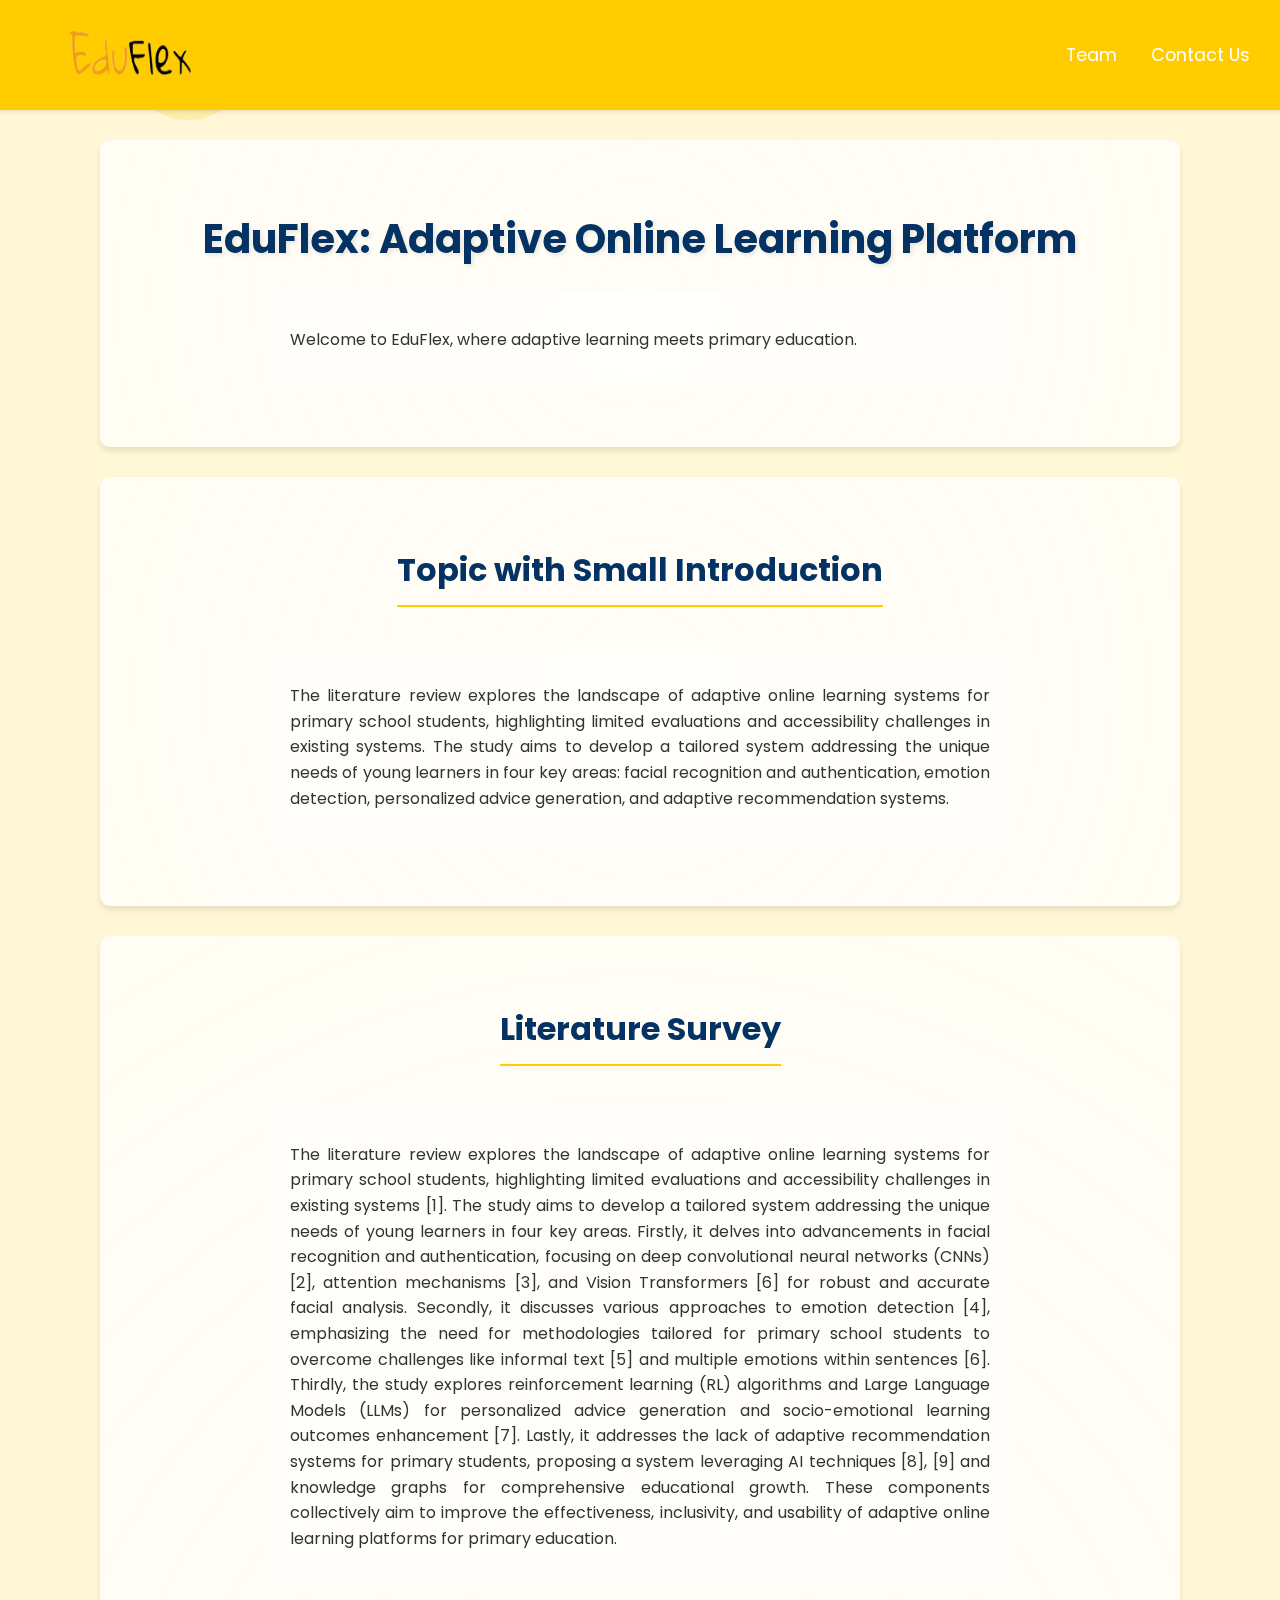
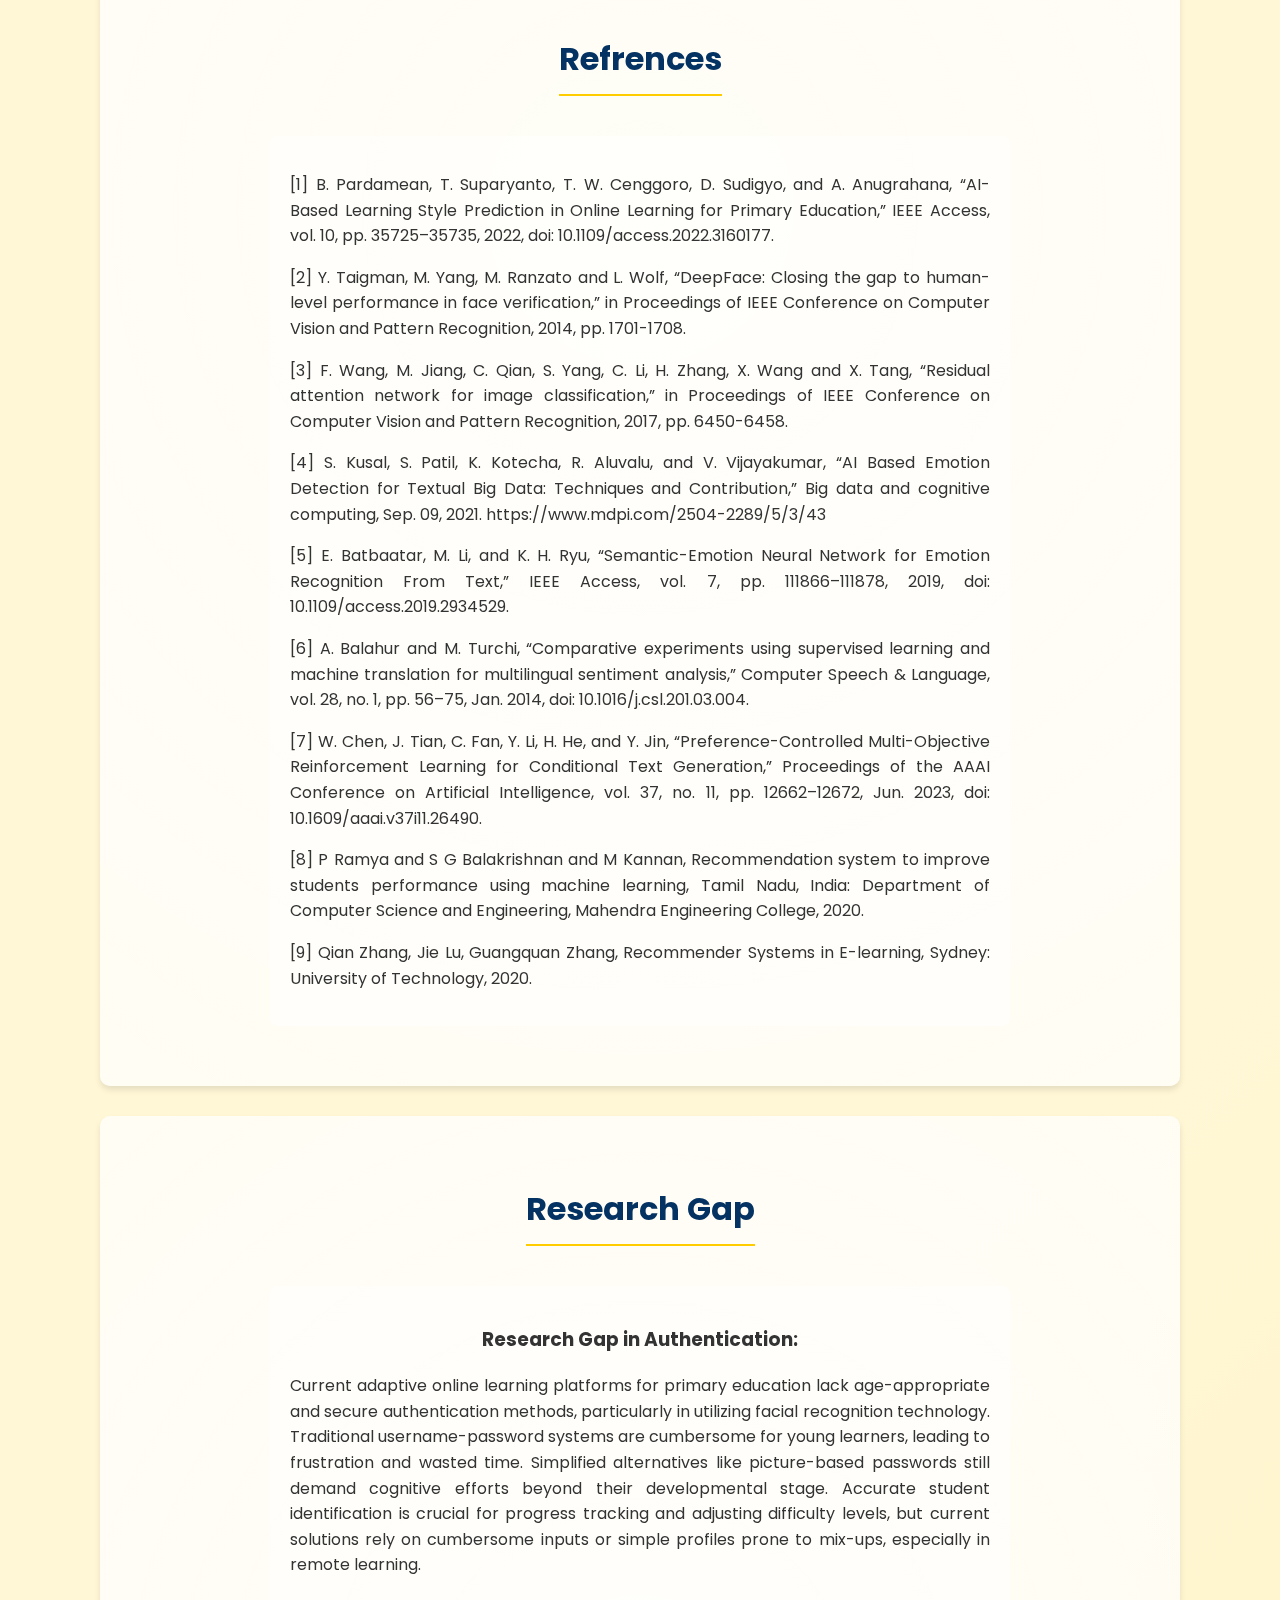
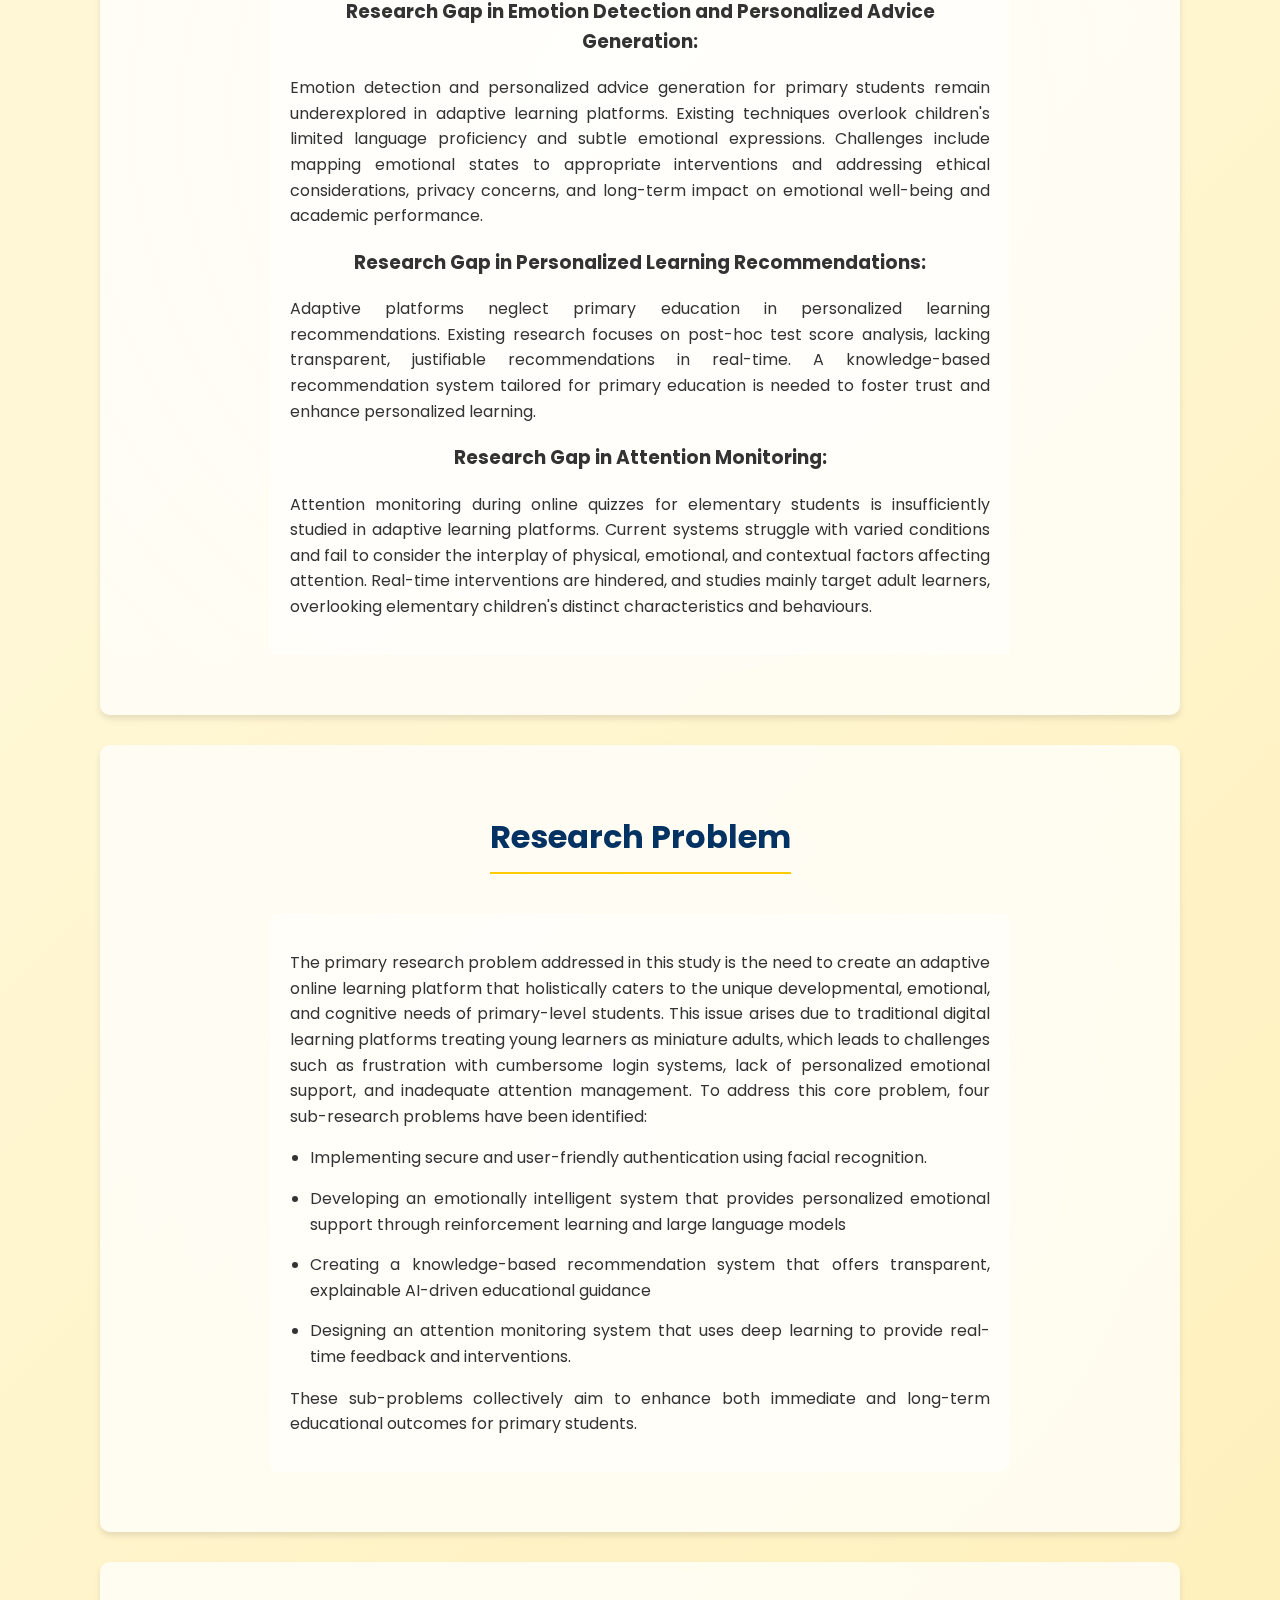
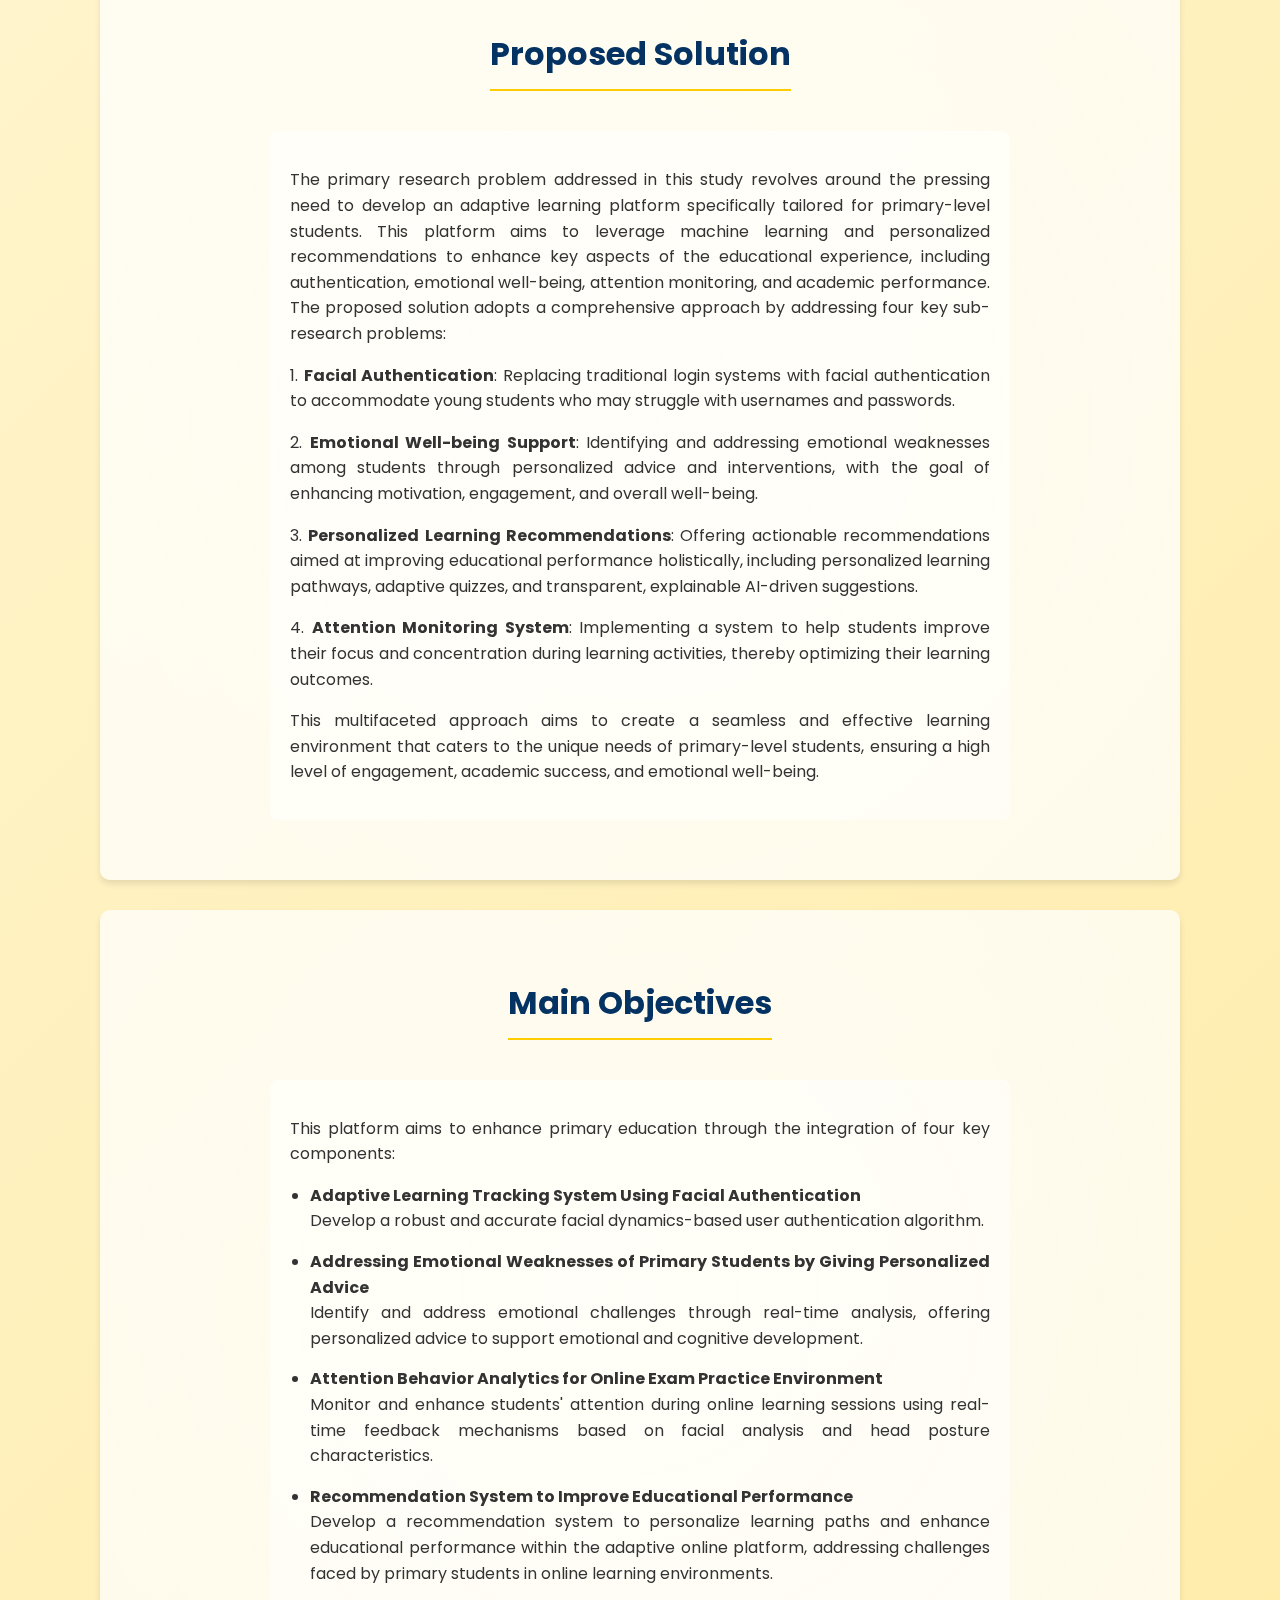
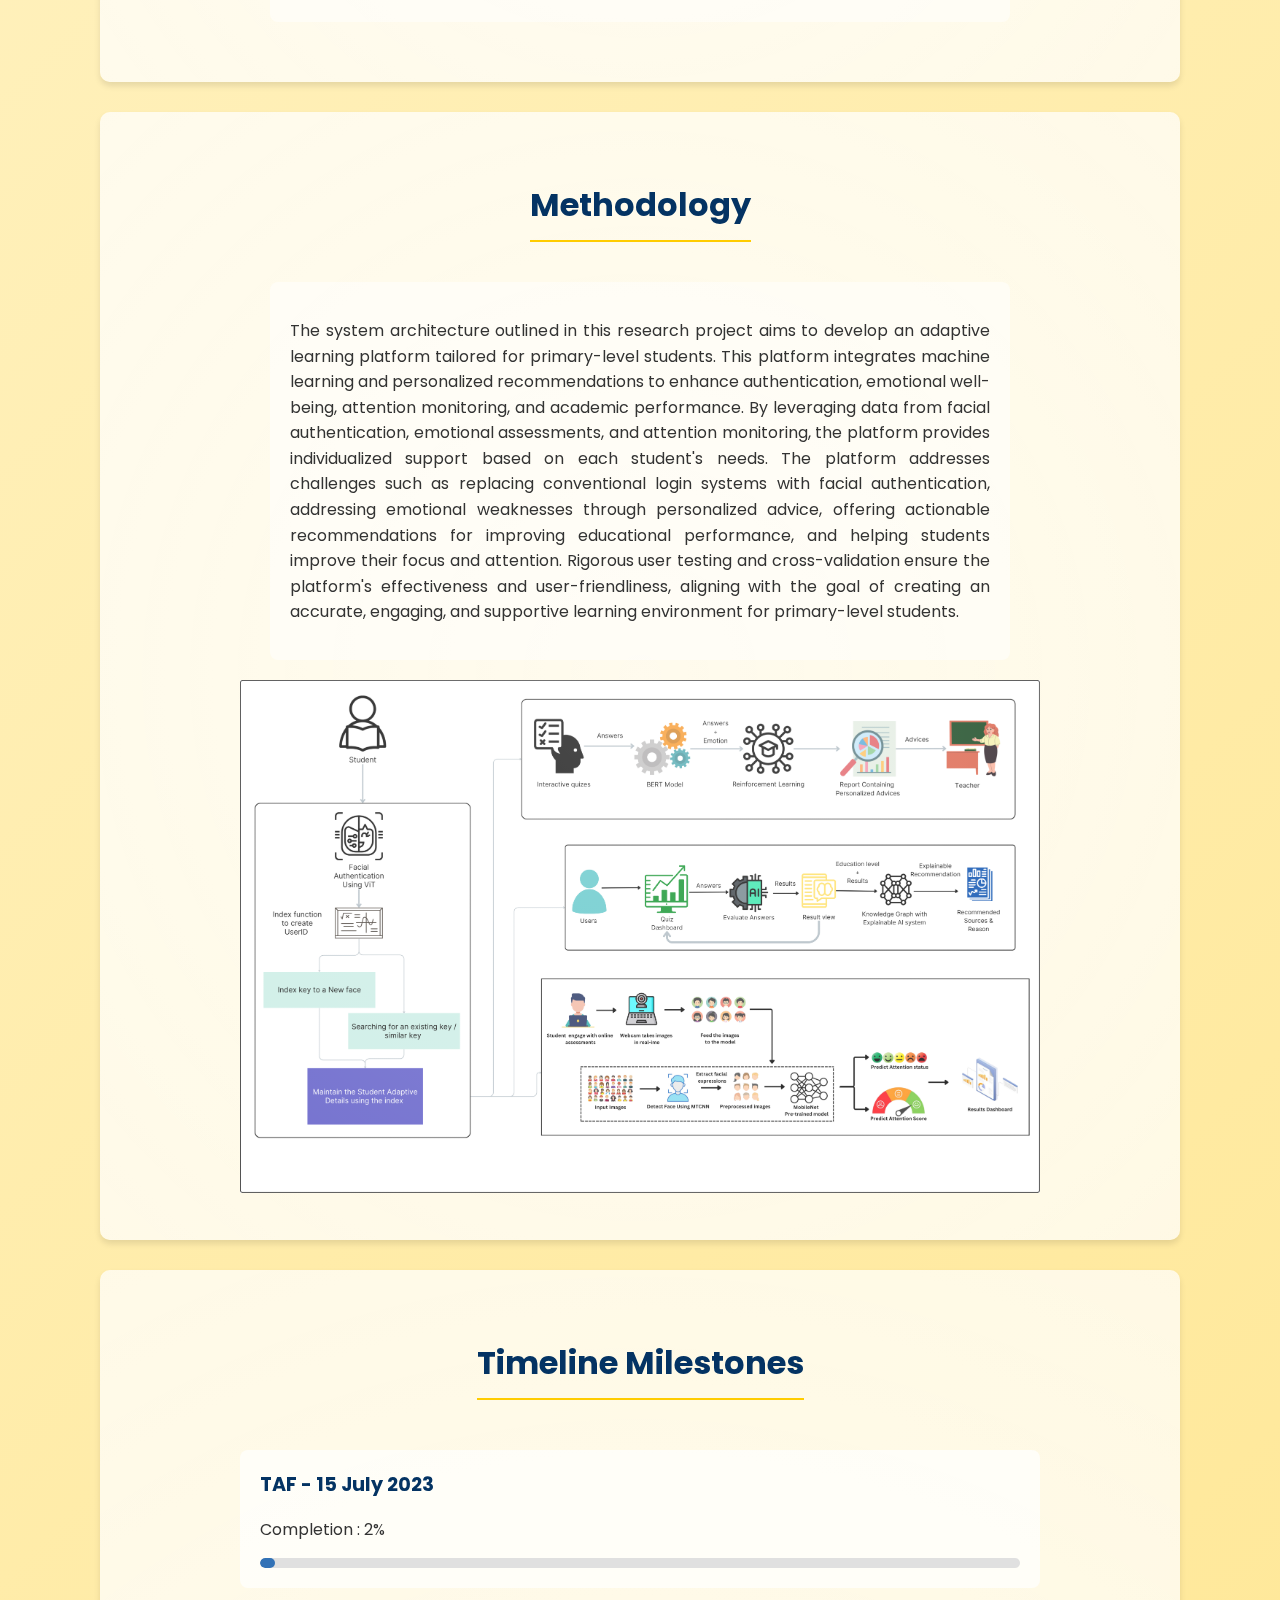
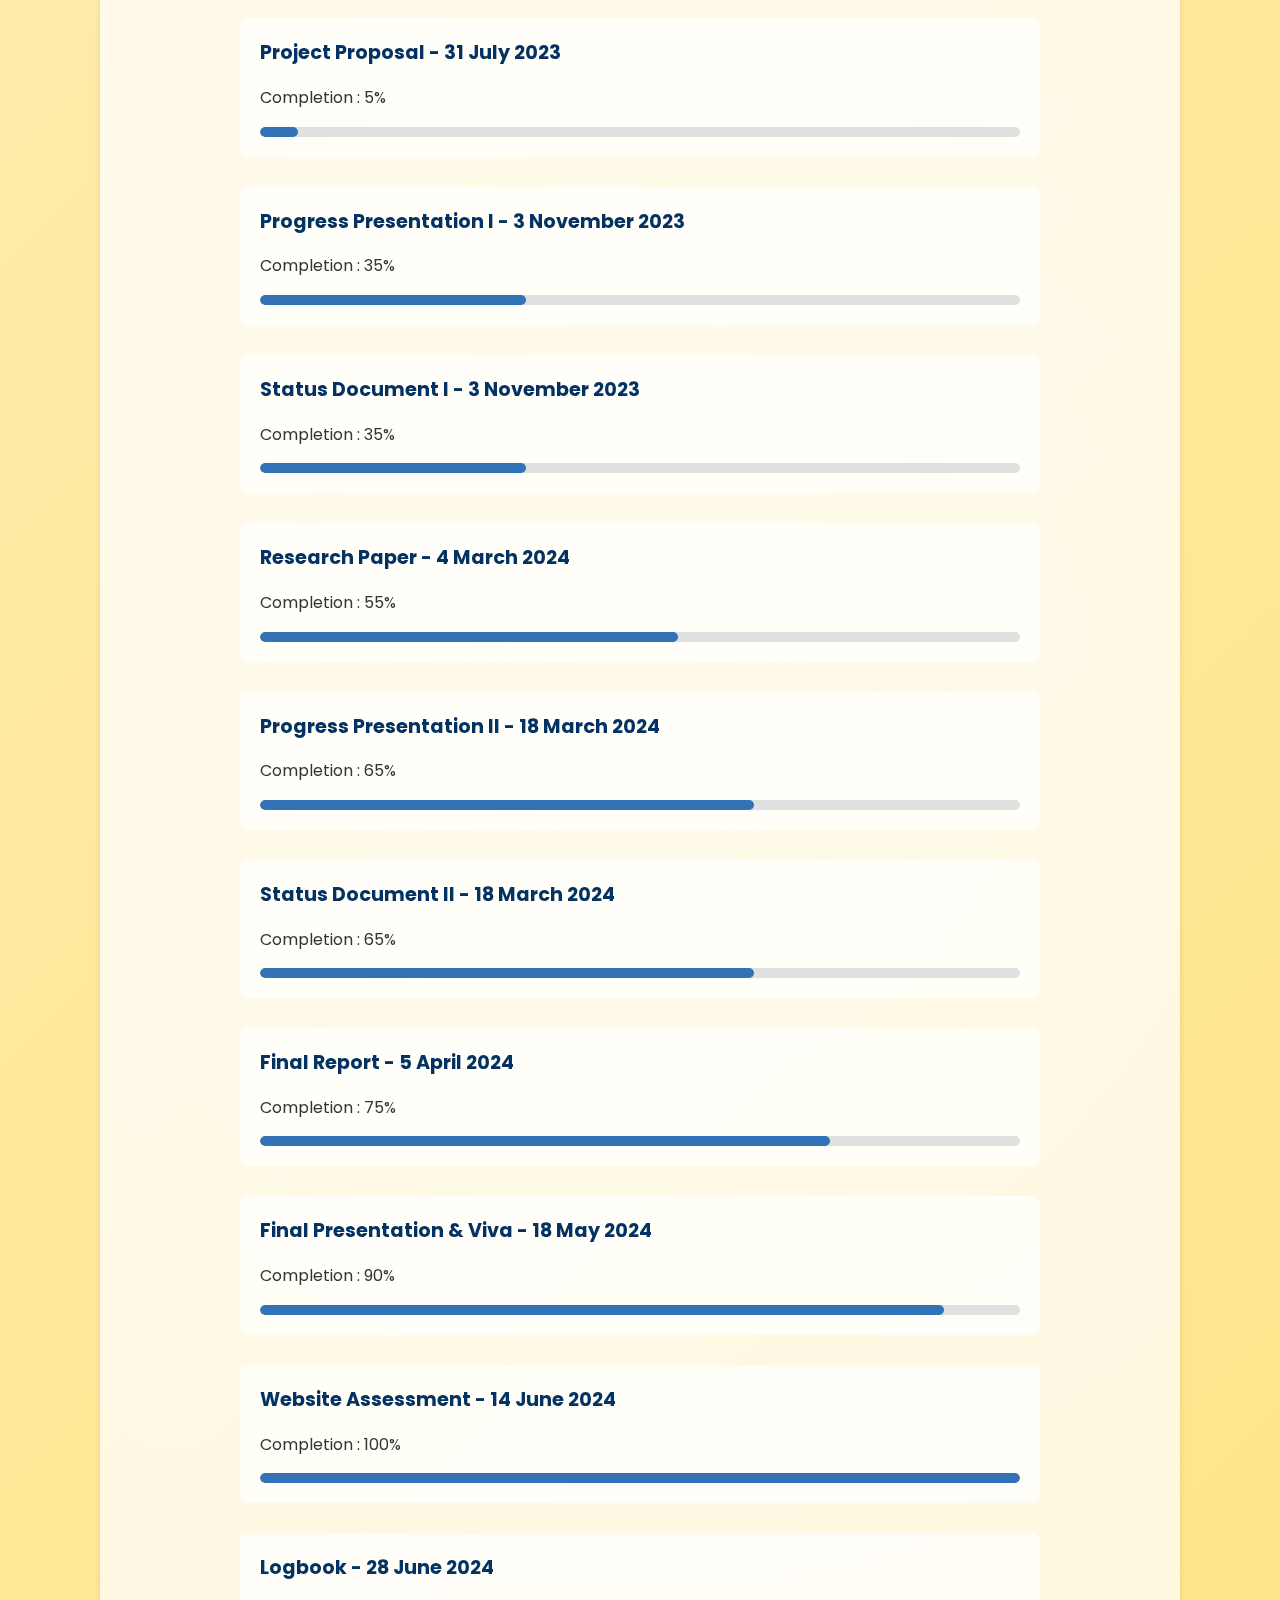
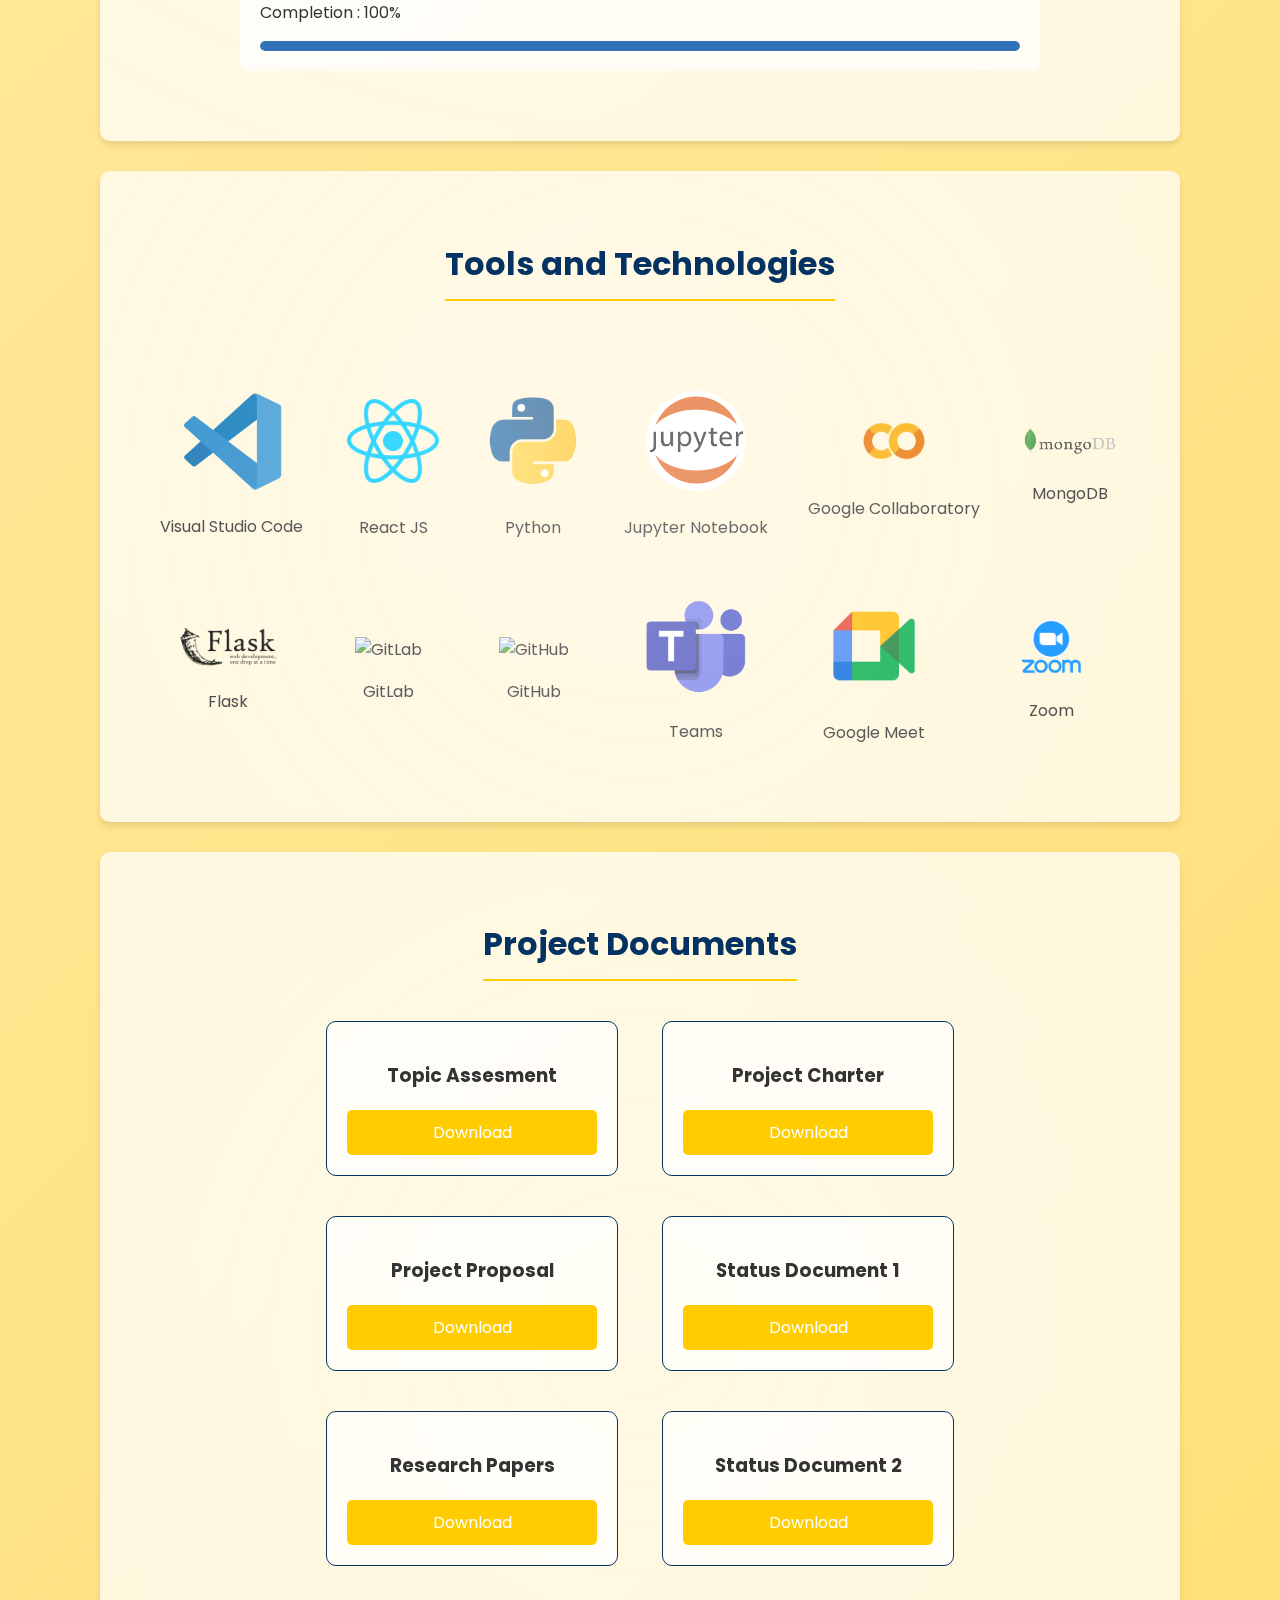
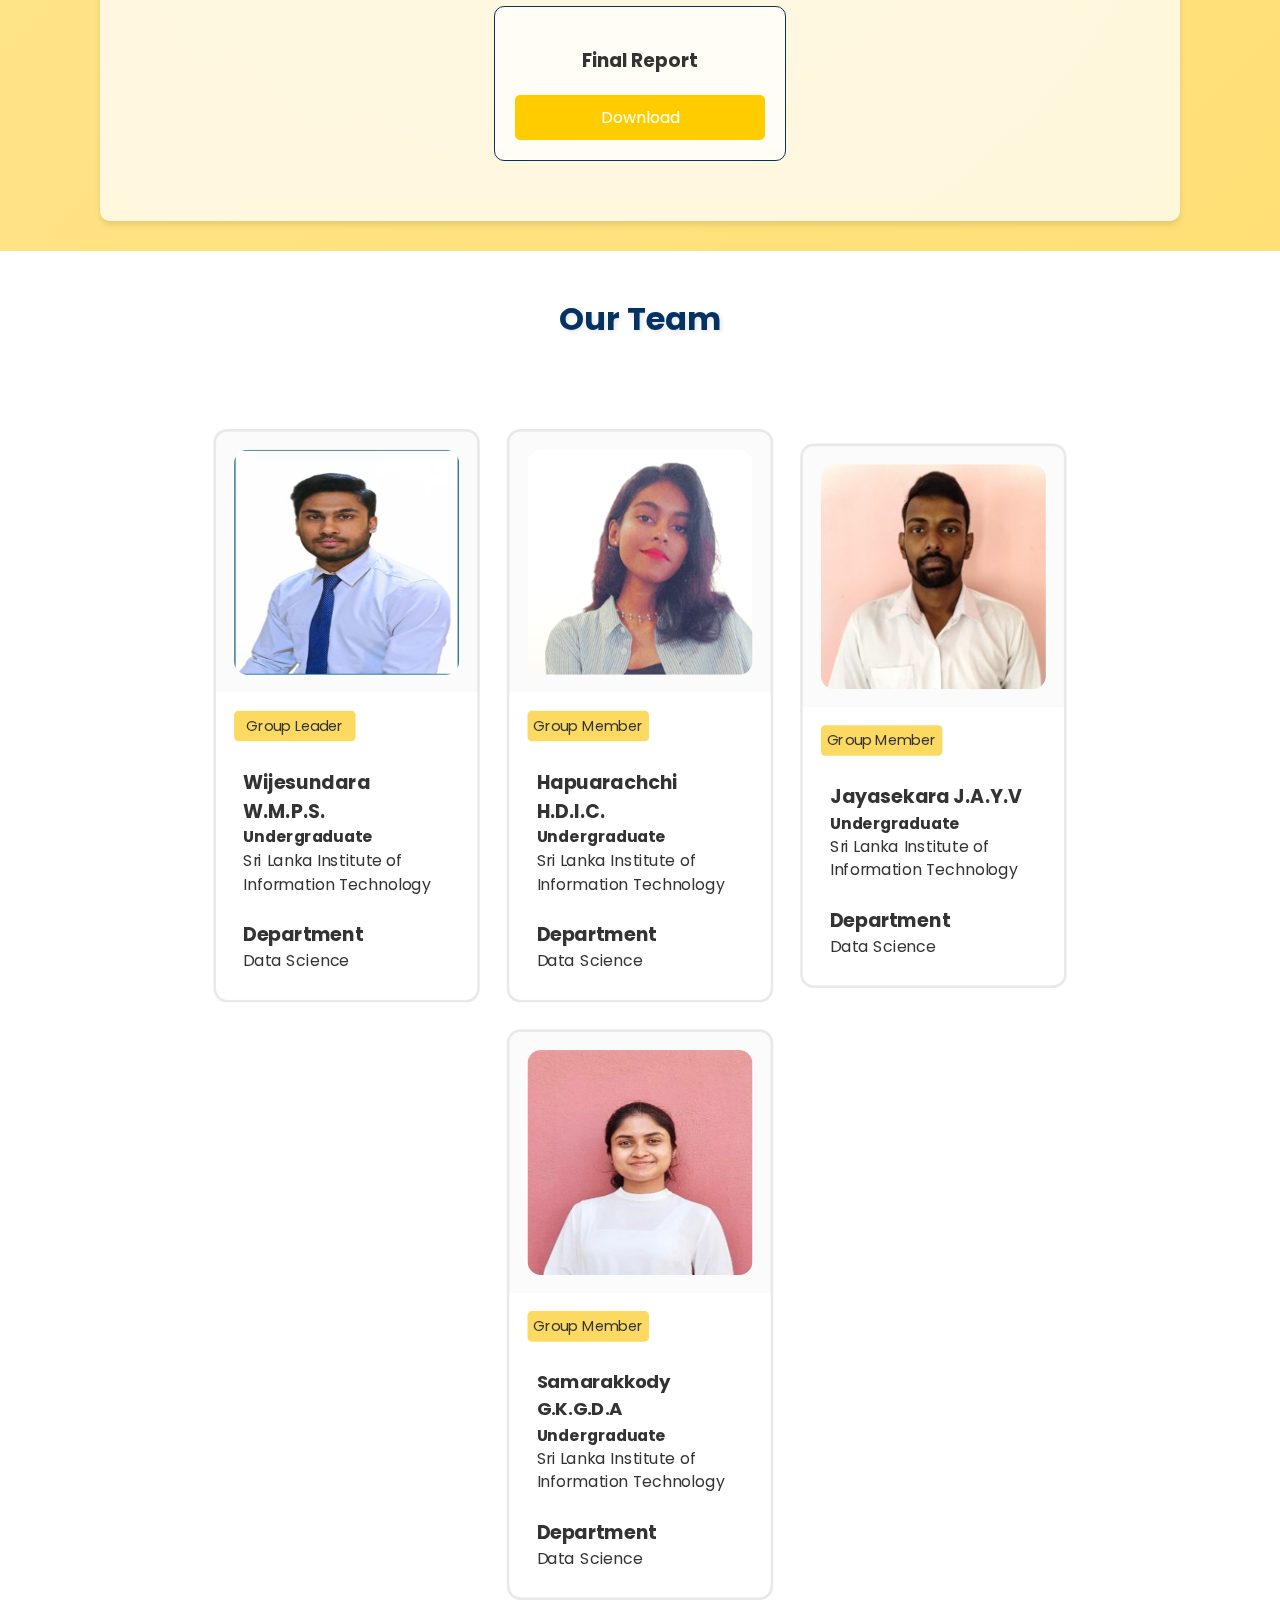
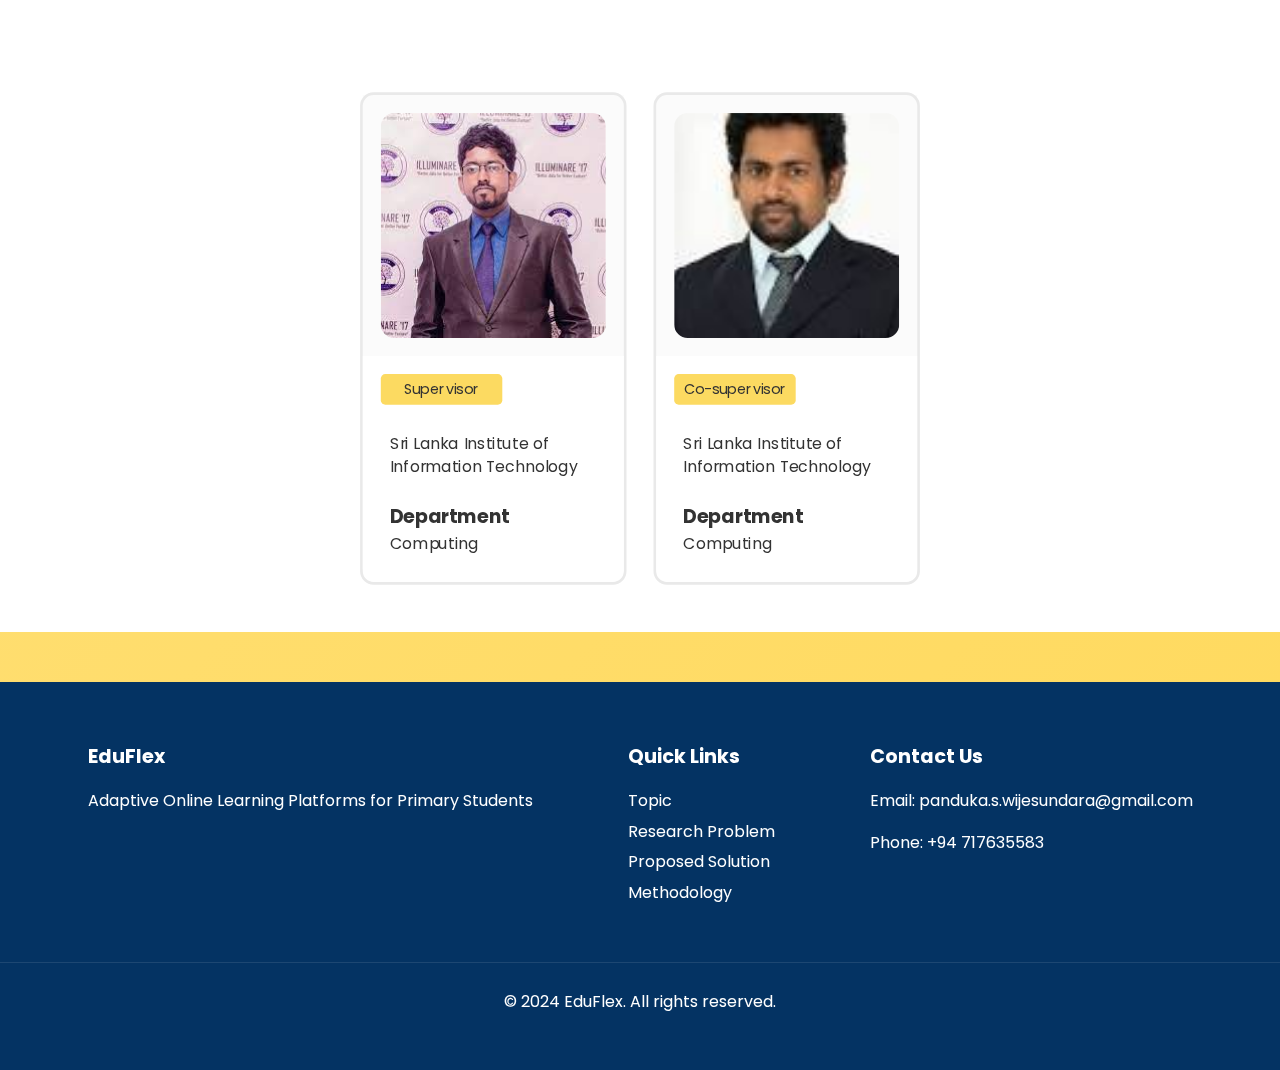
==== index.html @ 8c4d4730 "update website" ====
<!DOCTYPE html>
<html lang="en">
<head>
    <meta charset="UTF-8">
    <meta name="viewport" content="width=device-width, initial-scale=1.0">
    <title>EduFlex: Adaptive Online Learning Platform</title>
    <style>
        @import url('https://fonts.googleapis.com/css2?family=Poppins:wght@300;400;600&display=swap');

        body {
            margin: 0;
            font-family: 'Poppins', sans-serif;
            background: linear-gradient(135deg, #fff7d6 25%, #ffd95c 100%);
            color: #333;
            line-height: 1.6;
            overflow-x: hidden;
        }

        nav {
            background-color: #ffcc00;
            color: white;
            padding: 15px;
            display: flex;
            justify-content: space-between;
            align-items: center;
            box-shadow: 0 2px 4px rgba(0,0,0,0.1);
        }

        nav .logo-container {
            height: 80px; /* Increased height */
            display: flex;
            align-items: center;
        }

        nav .logo {
            height: 150px; /* Adjust this value to your preferred size */
            max-width: 200px; /* Adjust this value to your preferred size */
        }


        nav a {
            margin: 0 15px;
            color: white;
            text-decoration: none;
            font-size: 1.1em;
            transition: color 0.3s ease;
        }

        nav a:hover {
            color: #3272b6;
        }

        .section {
            padding: 40px;
            text-align: center;
            background-color: rgba(255, 255, 255, 0.7);
            margin: 30px auto;
            border-radius: 10px;
            box-shadow: 0 4px 6px rgba(0,0,0,0.1);
            position: relative;
            overflow: hidden;
            max-width: 1000px;
        }

        .section::before {
            content: '';
            position: absolute;
            top: -50%;
            left: -50%;
            width: 200%;
            height: 200%;
            background: radial-gradient(circle, rgba(255,255,255,0.3) 0%, rgba(255,255,255,0) 70%);
            animation: pulse 10s infinite;
        }

        @keyframes pulse {
            0% { transform: scale(1) rotate(0deg); }
            50% { transform: scale(1.2) rotate(180deg); }
            100% { transform: scale(1) rotate(360deg); }
        }

        h1, h2 {
            color: #043363;
            margin-bottom: 20px;
            position: relative;
            z-index: 1;
        }

        h1 {
            font-size: 2.5em;
            text-shadow: 2px 2px 4px rgba(0,0,0,0.1);
        }

        h2 {
            font-size: 2em;
            border-bottom: 2px solid #ffcc00;
            padding-bottom: 10px;
            display: inline-block;
        }

        .paragraph-card {
            background-color: rgba(255, 255, 255, 0.5);
            border-radius: 8px;
            padding: 20px;
            margin: 20px auto;
            max-width: 700px;
            position: relative;
            z-index: 1;
            transition: all 0.3s ease;
        }

        .paragraph-card:hover {
            transform: translateY(-5px);
            box-shadow: 0 6px 12px rgba(0,0,0,0.1);
            background-color: rgba(255, 255, 255, 0.8);
        }

        .paragraph-card p {
            margin-bottom:15px;
            text-align: justify;
        }

        .timeline {
            max-width: 800px;
            margin: 0 auto;
            text-align: left;
        }

        .milestone {
            margin: 30px 0;
            padding: 20px;
            background-color: rgba(255, 255, 255, 0.7);
            border-radius: 8px;
            transition: transform 0.3s ease;
            position: relative;
            z-index: 1;
        }

        .milestone:hover {
            transform: translateY(-5px);
        }

        .milestone h3 {
            margin: 0;
            font-size: 1.2em;
            color: #043363;
        }

        .progress-bar {
            background-color: #e0e0e0;
            border-radius: 15px;
            overflow: hidden;
            margin-top: 10px;
        }

        .progress-bar-inner {
            height: 10px;
            border-radius: 10px;
            background-color: #3272b6;
            width: 0;
            transition: width 1s ease;
        }

        .technology {
            margin-top: 50px;
            display: flex;
            justify-content: space-around;
            align-items: center;
            flex-wrap: wrap;
        }

        .technology div {
            text-align: center;
            margin: 20px;
            transition: transform 0.3s ease;
        }

        .technology div:hover {
            transform: scale(1.1);
        }

        .technology img {
            width: 100px;
            height: auto;
        }

        .document-card {
            border: 1px solid #043363;
            border-radius: 10px;
            padding: 20px;
            margin: 20px;
            width: 250px;
            display: inline-block;
            text-align: center;
            transition: all 0.3s ease;
            background-color: rgba(255, 255, 255, 0.7);
            position: relative;
            z-index: 1;
            transform-origin: center center;
        }

        .document-card:hover {
            box-shadow: 0 8px 16px rgba(0,0,0,0.2);
            background-color: rgba(255, 255, 255, 0.9);
        }

        .document-card a {
            display: block;
            margin-top: 15px;
            text-decoration: none;
            background-color: #ffcc00;
            color: white;
            padding: 10px 20px;
            border-radius: 5px;
            transition: background-color 0.3s ease;
        }

        .document-card a:hover {
            background-color: #3272b6;
        }

        .bg-animation {
            position: fixed;
            top: 0;
            left: 0;
            width: 100%;
            height: 100%;
            z-index: -1;
            overflow: hidden;
        }

        .bg-animation div {
            position: absolute;
            animation: move 15s linear infinite;
        }

        .bg-animation .circle {
            background: rgba(255, 204, 0, 0.2);
            border-radius: 50%;
        }

        .bg-animation .triangle {
            width: 0;
            height: 0;
            border-left: 50px solid transparent;
            border-right: 50px solid transparent;
            border-bottom: 86px solid rgba(255, 204, 0, 0.2);
            background: none;
        }

        .bg-animation .square {
            background: rgba(255, 204, 0, 0.2);
        }

        .bg-animation div:nth-child(1) {
            width: 120px;
            height: 120px;
            left: 10%;
            animation-duration: 8s;
            animation-delay: 0s;
        }

        .bg-animation div:nth-child(2) {
            width: 80px;
            height: 80px;
            left: 30%;
            animation-duration: 10s;
            animation-delay: 2s;
        }

        .bg-animation div:nth-child(3) {
            left: 50%;
            animation-duration: 12s;
            animation-delay: 4s;
        }

        .bg-animation div:nth-child(4) {
            width: 70px;
            height: 70px;
            left: 70%;
            animation-duration: 14s;
            animation-delay: 6s;
        }

        .bg-animation div:nth-child(5) {
            width: 100px;
            height: 100px;
            left: 90%;
            animation-duration: 16s;
            animation-delay: 8s;
        }

        .bg-animation div:nth-child(6) {
            width: 90px;
            height: 90px;
            left: 20%;
            animation-duration: 18s;
            animation-delay: 1s;
        }

        .bg-animation div:nth-child(7) {
            left: 60%;
            animation-duration: 20s;
            animation-delay: 3s;
        }

        .bg-animation div:nth-child(8) {
            width: 110px;
            height: 110px;
            left: 80%;
            animation-duration: 22s;
            animation-delay: 5s;
        }

        @keyframes move {
            0% { 
                top: -10%; 
                transform: translateY(0) rotate(0deg); 
            }
            100% { 
                top: 110%; 
                transform: translateY(-100%) rotate(720deg); 
            }
        }

        .about-section {
            background-color: #ffffff;
            padding: 20px;
            text-align: center;
        }

        .whatIs-title1 {
            text-align: center;
            font-size: 2rem;
        }

        .autoAlignAbout {
            margin-left: auto;
            margin-right: auto;
            max-width: 1400px;
            /* You may adjust the max-width value as needed */
            padding-left: 1rem;
            /* Assuming 1rem is the base unit for padding in your design */
            padding-right: 1rem;
            /* /* Adjust padding as needed */
            display: flex;
            justify-content: center;
            align-items: center;
        }

        .about-main {
            display: flex;
            flex-wrap: wrap;
            gap: 30px;
            /* Adjust the gap as needed */
            align-items: center;
            /* Centers items horizontally */
            justify-content: center;
            line-height: 1.5;
            scale: 0.9;
        }

        .about-card {
            border-color: rgb(233, 233, 233);
            border-style: solid;
            border-radius: 15px;
        }

        .about-card-top {
            background-color: #e9e9e931;
            height: 250px;
            width: 250px;
            padding: 20px;
        }

        .about-card-bot {
            background-color: #ffffff;
            width: 250px;
            text-align: start;
            font-size: 1.1em;
            padding: 20px;
            border-bottom-right-radius: 15px;
            border-bottom-left-radius: 15px;
        }

        .team-stat {
            background-color: #fcda61;
            padding: 5px;
            width: 50%;
            border-radius: 5px;
            text-align: center;
            font-size: medium;
        }

        .team-content {
            padding: 10px;
            padding-top: 30px;
        }

        .about-team-picture {
            height: 250px;
            width: 250px;
            border-radius: 15px;
        }

        footer {
            background-color: #043363;
            color: white;
            padding: 40px 0;
            margin-top: 50px;
        }

        .footer-content {
            display: flex;
            justify-content: space-around;
            flex-wrap: wrap;
            max-width: 1200px;
            margin: 0 auto;
        }

        .footer-section {
            margin-bottom: 20px;
        }

        .footer-section h3 {
            font-size: 1.2em;
            margin-bottom: 10px;
        }

        .footer-section ul {
            list-style: none;
            padding: 0;
        }

        .footer-section ul li {
            margin-bottom: 5px;
        }

        .footer-section a {
            color: white;
            text-decoration: none;
        }

        .footer-section a:hover {
            text-decoration: underline;
        }

        .footer-bottom {
            text-align: center;
            margin-top: 20px;
            padding-top: 10px;
            border-top: 1px solid rgba(255, 255, 255, 0.1);
        }

    </style>
</head>
<body>
    <div class="bg-animation">
        <div class="circle"></div>
        <div class="square"></div>
        <div class="triangle"></div>
        <div class="circle"></div>
        <div class="square"></div>
        <div class="circle"></div>
        <div class="triangle"></div>
        <div class="square"></div>
    </div>

    <nav>
        <div class="logo-container">
            <a href="#logo">
                <img src=".\assert\img\EduFlex.png" alt="EduFlex Logo" class="logo">
            </a>
        </div>
        <div>
            <a href="Team.html">Team</a>
            <a href="#contact">Contact Us</a>
        </div>
    </nav>

    <div class="section" id="logo">
        <h1>EduFlex: Adaptive Online Learning Platform</h1>
        <div class="paragraph-card">
            <p>Welcome to EduFlex, where adaptive learning meets primary education.</p>
        </div>
    </div>

    <div class="section" id="topic">
        <h2>Topic with Small Introduction</h2>
        <div class="paragraph-card">
            <p>The literature review explores the landscape of adaptive online learning systems for primary school students, highlighting limited evaluations and accessibility challenges in existing systems. The study aims to develop a tailored system addressing the unique needs of young learners in four key areas: facial recognition and authentication, emotion detection, personalized advice generation, and adaptive recommendation systems.</p>
        </div>
    </div>

    <div class="section" id="literature-survey">
        <h2>Literature Survey</h2>
        <div class="paragraph-card">
        <p>The literature review explores the landscape of adaptive online learning systems for primary school students, highlighting limited evaluations and accessibility challenges in existing systems [1]. The study aims to develop a tailored system addressing the unique needs of young learners in four key areas. Firstly, it delves into advancements in facial recognition and authentication, focusing on deep convolutional neural networks (CNNs) [2], attention mechanisms [3], and Vision Transformers [6] for robust and accurate facial analysis. Secondly, it discusses various approaches to emotion detection [4], emphasizing the need for methodologies tailored for primary school students to overcome challenges like informal text [5] and multiple emotions within sentences [6]. Thirdly, the study explores reinforcement learning (RL) algorithms and Large Language Models (LLMs) for personalized advice generation and socio-emotional learning outcomes enhancement [7]. Lastly, it addresses the lack of adaptive recommendation systems for primary students, proposing a system leveraging AI techniques [8], [9] and knowledge graphs for comprehensive educational growth. These components collectively aim to improve the effectiveness, inclusivity, and usability of adaptive online learning platforms for primary education.
        </p></div>
        <h2>Refrences</h2> 
        <div class="paragraph-card">
            <p>[1] B. Pardamean, T. Suparyanto, T. W. Cenggoro, D. Sudigyo, and A. Anugrahana, “AI-Based Learning Style Prediction in Online Learning for Primary Education,” IEEE Access, vol. 10, pp. 35725–35735, 2022, doi: 10.1109/access.2022.3160177.</p>
            <p>[2] Y. Taigman, M. Yang, M. Ranzato and L. Wolf, “DeepFace: Closing the gap to human-level performance in face verification,” in Proceedings of IEEE Conference on Computer Vision and Pattern Recognition, 2014, pp. 1701-1708.</p>
            <p>[3] F. Wang, M. Jiang, C. Qian, S. Yang, C. Li, H. Zhang, X. Wang and X. Tang, “Residual attention network for image classification,” in Proceedings of IEEE Conference on Computer Vision and Pattern Recognition, 2017, pp. 6450-6458.</p>
            <p>[4] S. Kusal, S. Patil, K. Kotecha, R. Aluvalu, and V. Vijayakumar, “AI Based Emotion Detection for Textual Big Data: Techniques and Contribution,” Big data and cognitive computing, Sep. 09, 2021. https://www.mdpi.com/2504-2289/5/3/43</p>
            <p>[5] E. Batbaatar, M. Li, and K. H. Ryu, “Semantic-Emotion Neural Network for Emotion Recognition From Text,” IEEE Access, vol. 7, pp. 111866–111878, 2019, doi: 10.1109/access.2019.2934529.</p>
            <p>[6] A. Balahur and M. Turchi, “Comparative experiments using supervised learning and machine translation for multilingual sentiment analysis,” Computer Speech & Language, vol. 28, no. 1, pp. 56–75, Jan. 2014, doi: 10.1016/j.csl.201.03.004.</p>
            <p>[7] W. Chen, J. Tian, C. Fan, Y. Li, H. He, and Y. Jin, “Preference-Controlled Multi-Objective Reinforcement Learning for Conditional Text Generation,” Proceedings of the AAAI Conference on Artificial Intelligence, vol. 37, no. 11, pp. 12662–12672, Jun. 2023, doi: 10.1609/aaai.v37i11.26490.</p>
            <p>[8] P Ramya and S G Balakrishnan and M Kannan, Recommendation system to improve students performance using machine learning, Tamil Nadu, India: Department of Computer Science and Engineering, Mahendra Engineering College, 2020.</p>
            <p>[9] Qian Zhang, Jie Lu, Guangquan Zhang, Recommender Systems in E-learning, Sydney: University of Technology, 2020.</p>
      </div>
    </div>

    <div class="section" id="research-gap">
        <h2>Research Gap</h2>
        <div class="paragraph-card">
            <div style="margin-bottom: 15px;">
                <h3>Research Gap in Authentication:</h3>
                <p>Current adaptive online learning platforms for primary education lack age-appropriate and secure authentication methods, particularly in utilizing facial recognition technology. Traditional username-password systems are cumbersome for young learners, leading to frustration and wasted time. Simplified alternatives like picture-based passwords still demand cognitive efforts beyond their developmental stage. Accurate student identification is crucial for progress tracking and adjusting difficulty levels, but current solutions rely on cumbersome inputs or simple profiles prone to mix-ups, especially in remote learning.</p>
            </div>
            <div style="margin-bottom: 15px;">
                <h3>Research Gap in Emotion Detection and Personalized Advice Generation:</h3>
                <p>Emotion detection and personalized advice generation for primary students remain underexplored in adaptive learning platforms. Existing techniques overlook children's limited language proficiency and subtle emotional expressions. Challenges include mapping emotional states to appropriate interventions and addressing ethical considerations, privacy concerns, and long-term impact on emotional well-being and academic performance.</p>
            </div>
            <div style="margin-bottom: 15px;">
                <h3>Research Gap in Personalized Learning Recommendations:</h3>
                <p>Adaptive platforms neglect primary education in personalized learning recommendations. Existing research focuses on post-hoc test score analysis, lacking transparent, justifiable recommendations in real-time. A knowledge-based recommendation system tailored for primary education is needed to foster trust and enhance personalized learning.</p>
            </div>
            <div style="margin-bottom: 15px;">
                <h3>Research Gap in Attention Monitoring:</h3>
                <p>Attention monitoring during online quizzes for elementary students is insufficiently studied in adaptive learning platforms. Current systems struggle with varied conditions and fail to consider the interplay of physical, emotional, and contextual factors affecting attention. Real-time interventions are hindered, and studies mainly target adult learners, overlooking elementary children's distinct characteristics and behaviours.</p>
            </div>
        </div>
    </div>

    <div class="section" id="research-problem">
        <h2>Research Problem</h2>
        <div class="paragraph-card">
        <p>The primary research problem addressed in this study is the need to create an adaptive online learning platform that holistically caters to the unique developmental, emotional, and cognitive needs of primary-level students. This issue arises due to traditional digital learning platforms treating young learners as miniature adults, which leads to challenges such as frustration with cumbersome login systems, lack of personalized emotional support, and inadequate attention management. To address this core problem, four sub-research problems have been identified: </p>
        <ul style="list-style-type: disc; padding-left: 20px; text-align: justify;">
            <li style="margin-bottom: 15px;">Implementing secure and user-friendly authentication using facial recognition.  </li>
            <li style="margin-bottom: 15px;">Developing an emotionally intelligent system that provides personalized emotional support through reinforcement learning and large language models</li>
            <li style="margin-bottom: 15px;">Creating a knowledge-based recommendation system that offers transparent, explainable AI-driven educational guidance</li>
            <li style="margin-bottom: 15px;">Designing an attention monitoring system that uses deep learning to provide real-time feedback and interventions. </li>
        </ul>

        <p>These sub-problems collectively aim to enhance both immediate and long-term educational outcomes for primary students.</p>
        </div>
    </div>

    <div class="section" id="proposed-solution">
        <h2>Proposed Solution</h2>
        <div class="paragraph-card">
            <div style="margin-bottom: 15px;">
                <p>The primary research problem addressed in this study revolves around the pressing need to develop an adaptive learning platform specifically tailored for primary-level students. This platform aims to leverage machine learning and personalized recommendations to enhance key aspects of the educational experience, including authentication, emotional well-being, attention monitoring, and academic performance. The proposed solution adopts a comprehensive approach by addressing four key sub-research problems:</p>
            </div>
            <div style="margin-bottom: 15px;">
                <p>
                    1. <strong>Facial Authentication</strong>: Replacing traditional login systems with facial authentication to accommodate young students who may struggle with usernames and passwords.
                </p>
            </div>
            <div style="margin-bottom: 15px;">
                <p>
                    2. <strong>Emotional Well-being Support</strong>: Identifying and addressing emotional weaknesses among students through personalized advice and interventions, with the goal of enhancing motivation, engagement, and overall well-being.
                </p>
            </div>
            <div style="margin-bottom: 15px;">
                <p>
                    3. <strong>Personalized Learning Recommendations</strong>: Offering actionable recommendations aimed at improving educational performance holistically, including personalized learning pathways, adaptive quizzes, and transparent, explainable AI-driven suggestions.
                </p>
            </div>
            <div style="margin-bottom: 15px;">
                <p>
                    4. <strong>Attention Monitoring System</strong>: Implementing a system to help students improve their focus and concentration during learning activities, thereby optimizing their learning outcomes.
                </p>
            </div>
            <div>
                <p>
                    This multifaceted approach aims to create a seamless and effective learning environment that caters to the unique needs of primary-level students, ensuring a high level of engagement, academic success, and emotional well-being.
                </p>
            </div>
        </div>
        </div>

    <div class="section" id="main-objectives">
        <h2>Main Objectives</h2>
        <div class="paragraph-card">
            <p>This platform aims to enhance primary education through the integration of four key components:</p>
            <ul style="list-style-type: disc; padding-left: 20px; text-align: justify;">
                <li style="margin-bottom: 15px;">
                    <b>Adaptive Learning Tracking System Using Facial Authentication</b><br>
                    Develop a robust and accurate facial dynamics-based user authentication algorithm.
                </li>
                <li style="margin-bottom: 15px;">
                    <b>Addressing Emotional Weaknesses of Primary Students by Giving Personalized Advice</b><br>
                    Identify and address emotional challenges through real-time analysis, offering personalized advice to support emotional and cognitive development.
                </li>
                <li style="margin-bottom: 15px;">
                    <b>Attention Behavior Analytics for Online Exam Practice Environment</b><br>
                    Monitor and enhance students' attention during online learning sessions using real-time feedback mechanisms based on facial analysis and head posture characteristics.
                </li>
                <li>
                    <b>Recommendation System to Improve Educational Performance</b><br>
                    Develop a recommendation system to personalize learning paths and enhance educational performance within the adaptive online platform, addressing challenges faced by primary students in online learning environments.
                </li>
            </ul>
        </div>
    </div>

    <div class="section" id="methodology">
        <h2>Methodology</h2>
        <div class="paragraph-card">
        <p>The system architecture outlined in this research project aims to develop an adaptive learning platform tailored for primary-level students. This platform integrates machine learning and personalized recommendations to enhance authentication, emotional well-being, attention monitoring, and academic performance. By leveraging data from facial authentication, emotional assessments, and attention monitoring, the platform provides individualized support based on each student's needs. The platform addresses challenges such as replacing conventional login systems with facial authentication, addressing emotional weaknesses through personalized advice, offering actionable recommendations for improving educational performance, and helping students improve their focus and attention. Rigorous user testing and cross-validation ensure the platform's effectiveness and user-friendliness, aligning with the goal of creating an accurate, engaging, and supportive learning environment for primary-level students.</p>
        </div>
        <img src="assert/img/Diagram.png" alt="Methodology Diagram" style="width: 80%; height: auto;">
    </div>

    <div class="section" id="timeline">
        <h2>Timeline Milestones</h2>
        <div class="timeline">
            <div class="milestone">
                <h3>TAF - 15 July 2023</h3>
                <p>Completion : 2%</p>
                <div class="progress-bar">
                    <div class="progress-bar-inner" style="width: 2%;"></div>
                </div>
            </div>
            <div class="milestone">
                <h3>Project Proposal - 31 July 2023</h3>
                <p>Completion : 5%</p>
                <div class="progress-bar">
                    <div class="progress-bar-inner" style="width: 5%;"></div>
                </div>
            </div>
            <div class="milestone">
                <h3>Progress Presentation I - 3 November 2023</h3>
                <p>Completion : 35%</p>
                <div class="progress-bar">
                    <div class="progress-bar-inner" style="width: 35%;"></div>
                </div>
            </div>
            <div class="milestone">
                <h3>Status Document I - 3 November 2023</h3>
                <p>Completion : 35%</p>
                <div class="progress-bar">
                    <div class="progress-bar-inner" style="width: 35%;"></div>
                </div>
            </div>
            <div class="milestone">
                <h3>Research Paper - 4 March 2024</h3>
                <p>Completion : 55%</p>
                <div class="progress-bar">
                    <div class="progress-bar-inner" style="width: 55%;"></div>
                </div>
            </div>
            <div class="milestone">
                <h3>Progress Presentation II - 18 March 2024</h3>
                <p>Completion : 65%</p>
                <div class="progress-bar">
                    <div class="progress-bar-inner" style="width: 65%;"></div>
                </div>
            </div>
            <div class="milestone">
                <h3>Status Document II - 18 March 2024</h3>
                <p>Completion : 65%</p>
                <div class="progress-bar">
                    <div class="progress-bar-inner" style="width: 65%;"></div>
                </div>
            </div>
            <div class="milestone">
                <h3>Final Report - 5 April 2024</h3>
                <p>Completion : 75%</p>
                <div class="progress-bar">
                    <div class="progress-bar-inner" style="width: 75%;"></div>
                </div>
            </div>
            <div class="milestone">
                <h3>Final Presentation & Viva - 18 May 2024</h3>
                <p>Completion : 90%</p>
                <div class="progress-bar">
                    <div class="progress-bar-inner" style="width: 90%;"></div>
                </div>
            </div>
            <div class="milestone">
                <h3>Website Assessment - 14 June 2024</h3>
                <p>Completion : 100%</p>
                <div class="progress-bar">
                    <div class="progress-bar-inner" style="width: 100%;"></div>
                </div>
            </div>
            <div class="milestone">
                <h3>Logbook - 28 June 2024</h3>
                <p>Completion : 100%</p>
                <div class="progress-bar">
                    <div class="progress-bar-inner" style="width: 100%;"></div>
                </div>
            </div>
        </div>
    </div>


    <div class="section" id="tools">
        <h2>Tools and Technologies</h2>
        <div class="technology">
            <div>
                <img src="assert/img/VSCode.png" alt="Visual Studio Code">
                <p>Visual Studio Code</p>
            </div>
            <div>
                <img src="assert/img/ReactJS.png" alt="React JS">
                <p>React JS</p>
            </div>
            <div>
                <img src="assert/img/Python.png" alt="Python">
                <p>Python</p>
            </div>
            <div>
                <img src="assert/img/JupyterNotebook.png" alt="Jupyter Notebook">
                <p>Jupyter Notebook</p>
            </div>
            <div>
                <img src="assert/img/GoogleColab.png" alt="Google Collaboratory">
                <p>Google Collaboratory</p>
            </div>
            <div>
                <img src="assert/img/MongoDB.png" alt="MongoDB">
                <p>MongoDB</p>
            </div>
            <div>
                <img src="assert/img/Flask.png" alt="Flask">
                <p>Flask</p>
            </div>
            <div>
                <img src="assert/img/Gitlab.png" alt="GitLab">
                <p>GitLab</p>
            </div>
            <div>
                <img src="assert/img/Github.png" alt="GitHub">
                <p>GitHub</p>
            </div>
            <div>
                <img src="assert/img/MsTeams.png" alt="Teams">
                <p>Teams</p>
            </div>
            <div>
                <img src="assert/img/meet.png" alt="Google Meet">
                <p>Google Meet</p>
            </div>
            <div>
                <img src="assert/img/zoom.png" alt="Zoom">
                <p>Zoom</p>
            </div>
        </div>
    </div>
    

    <div class="section" id="documents">
        <div>
        <h2>Project Documents</h2>
        </div>
        <div class="document-card">
            <h3>Topic Assesment</h3>
            <a href="project_plans.pdf" download>Download</a>
        </div>
        <div class="document-card">
            <h3>Project Charter</h3>
            <a href="research_papers.pdf" download>Download</a>
        </div>
        <div class="document-card">
            <h3>Project Proposal</h3>
            <a href="user_guides.pdf" download>Download</a>
        </div>
        <div class="document-card">
            <h3>Status Document 1</h3>
            <a href="project_plans.pdf" download>Download</a>
        </div>
        <div class="document-card">
            <h3>Research Papers</h3>
            <a href="research_papers.pdf" download>Download</a>
        </div>
        <div class="document-card">
            <h3>Status Document 2</h3>
            <a href="user_guides.pdf" download>Download</a>
        </div>
        <div class="document-card">
            <h3>Final Report</h3>
            <a href="project_plans.pdf" download>Download</a>
        </div>
    </div>

    <section id="about" class="about-section si2">
        <div class="section-padding">
            <h1 class="whatIs-title1" id="tech">Our Team</h1>
            <div class="autoAlignAbout">
                <div class="about-main">
                    <div class="about-card">
                        <div class="about-card-top">
                            <img src="assert/img/team/panduka.png" alt="team" class="about-team-picture" />
                        </div>
                        <div class="about-card-bot">
                            <div class="team-stat">Group Leader</div>


                            <div class="team-content">
                                <div>
                                    <span style="font-weight: bold; font-size: 1.2em">Wijesundara W.M.P.S.</span> <br>
                                    <span style="font-weight: bold; font-size: 1.0em">Undergraduate</span>
                                    <br />
                                    Sri Lanka Institute of Information Technology
                                </div>
                                <br />
                                <div>
                                    <span style="font-weight: bold; font-size: 1.2em">Department</span>
                                    <br />
                                    Data Science
                                </div>
                            </div>
                        </div>
                    </div>

                    <div class="about-card">
                        <div class="about-card-top">
                            <img src="assert/img/team/inuri.png" alt="team" class="about-team-picture" />
                        </div>
                        <div class="about-card-bot">
                            <div class="team-stat">Group Member</div>
                            <div class="team-content">
                                <div>
                                    <span style="font-weight: bold; font-size: 1.2em">Hapuarachchi H.D.I.C.</span> <br>
                                    <span style="font-weight: bold; font-size: 1.0em">Undergraduate</span>
                                    <br />
                                    Sri Lanka Institute of Information Technology
                                </div>
                                <br />
                                <div>
                                    <span style="font-weight: bold; font-size: 1.2em">Department</span>
                                    <br />
                                    Data Science
                                </div>
                            </div>
                        </div>
                    </div>

                    <div class="about-card">
                        <div class="about-card-top">
                            <img src="assert/img/team/yushan.jpg" alt="team" class="about-team-picture" />
                        </div>
                        <div class="about-card-bot">
                            <div class="team-stat">Group Member</div>
                            <div class="team-content">
                                <div>
                                    <span style="font-weight: bold; font-size: 1.2em">Jayasekara J.A.Y.V</span> <br>
                                    <span style="font-weight: bold; font-size: 1.0em">Undergraduate</span>
                                    <br />
                                    Sri Lanka Institute of Information Technology
                                </div>
                                <br />
                                <div>
                                    <span style="font-weight: bold; font-size: 1.2em">Department</span>
                                    <br />
                                    Data Science
                                </div>
                            </div>
                        </div>
                    </div>

                    <div class="about-card">
                        <div class="about-card-top">
                            <img src="assert/img/team/dilshi.jpg" alt="team" class="about-team-picture" />
                        </div>
                        <div class="about-card-bot">
                            <div class="team-stat">Group Member</div>
                            <div class="team-content">
                                <div>
                                    <span style="font-weight: bold; font-size: 1.15em">Samarakkody G.K.G.D.A</span> <br>
                                    <span style="font-weight: bold; font-size: 1.0em">Undergraduate</span>
                                    <br />
                                    Sri Lanka Institute of Information Technology
                                </div>
                                <br />
                                <div>
                                    <span style="font-weight: bold; font-size: 1.2em">Department</span>
                                    <br />
                                    Data Science
                                </div>
                            </div>
                        </div>
                    </div>
                </div>
            </div>
        </div>

        <div class="">
            <div class="autoAlignAbout">
                <div class="about-main">
                    <div class="about-card">
                        <div class="about-card-top">
                            <img src="assert/img/team/supervisor.jpg" alt="team" class="about-team-picture" />
                        </div>
                        <div class="about-card-bot">
                            <div class="team-stat">Supervisor</div>
                            <div class="team-content">
                                <div>Sri Lanka Institute of Information Technology</div>
                                <br />
                                <div>
                                    <span style="font-weight: bold; font-size: 1.2em">Department</span>
                                    <br />
                                    Computing
                                </div>
                            </div>
                        </div>
                    </div>

                    <div class="about-card">
                        <div class="about-card-top">
                            <img src="assert/img/team/co-supervisor.jpg" alt="team" class="about-team-picture" />
                        </div>
                        <div class="about-card-bot">
                            <div class="team-stat">Co-supervisor</div>
                            <div class="team-content">
                                <div>Sri Lanka Institute of Information Technology</div>
                                <br />
                                <div>
                                    <span style="font-weight: bold; font-size: 1.2em">Department</span>
                                    <br />
                                    Computing
                                </div>
                            </div>
                        </div>
                    </div>
                </div>
            </div>
        </div>
    </section>

    <footer>
        <div class="footer-content">
            <div class="footer-section">
                <h3>EduFlex</h3>
                <p>Adaptive Online Learning Platforms for Primary Students</p>
            </div>
            <div class="footer-section">
                <h3>Quick Links</h3>
                <ul>
                    <li><a href="#topic">Topic</a></li>
                    <li><a href="#research-problem">Research Problem</a></li>
                    <li><a href="#proposed-solution">Proposed Solution</a></li>
                    <li><a href="#methodology">Methodology</a></li>
                </ul>
            </div>
            <div class="footer-section">
                <h3>Contact Us</h3>
                <p>Email: panduka.s.wijesundara@gmail.com</p>
                <p>Phone: +94 717635583</p>
            </div>
        </div>
        <div class="footer-bottom">
            <p>&copy; 2024 EduFlex. All rights reserved.</p>
        </div>
    </footer>

    <script>
        document.addEventListener('DOMContentLoaded', () => {
            const cards = document.querySelectorAll('.document-card');
        
            cards.forEach(card => {
                card.addEventListener('mousemove', (e) => {
                    const rect = card.getBoundingClientRect();
                    const x = e.clientX - rect.left;
                    const y = e.clientY - rect.top;
        
                    const centerX = rect.width / 2;
                    const centerY = rect.height / 2;
        
                    const angleX = (y - centerY) / 10;
                    const angleY = (centerX - x) / 10;
        
                    card.style.transform = `perspective(1000px) rotateX(${angleX}deg) rotateY(${angleY}deg) translateZ(10px)`;
                });
        
                card.addEventListener('mouseleave', () => {
                    card.style.transform = 'perspective(1000px) rotateX(0) rotateY(0) translateZ(0)';
                });
            });
        });
        </script>

</body>
</html>
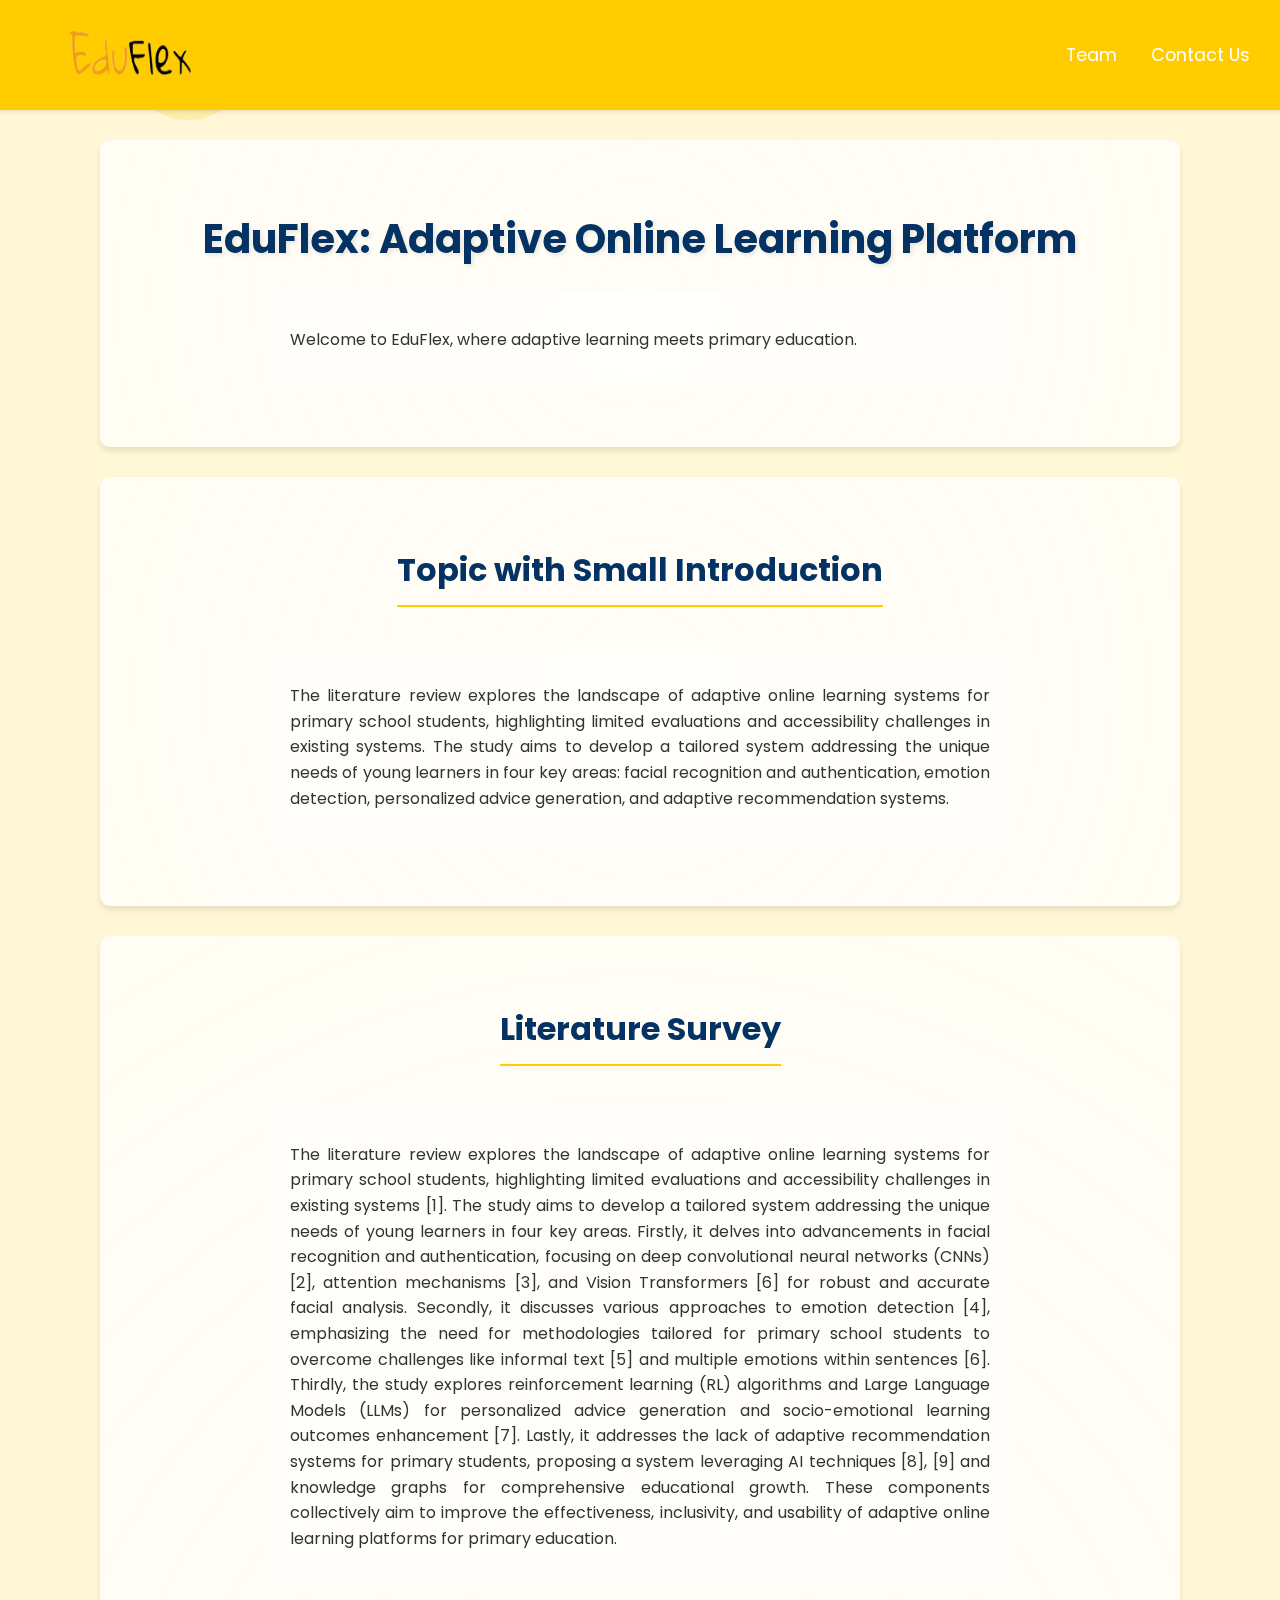
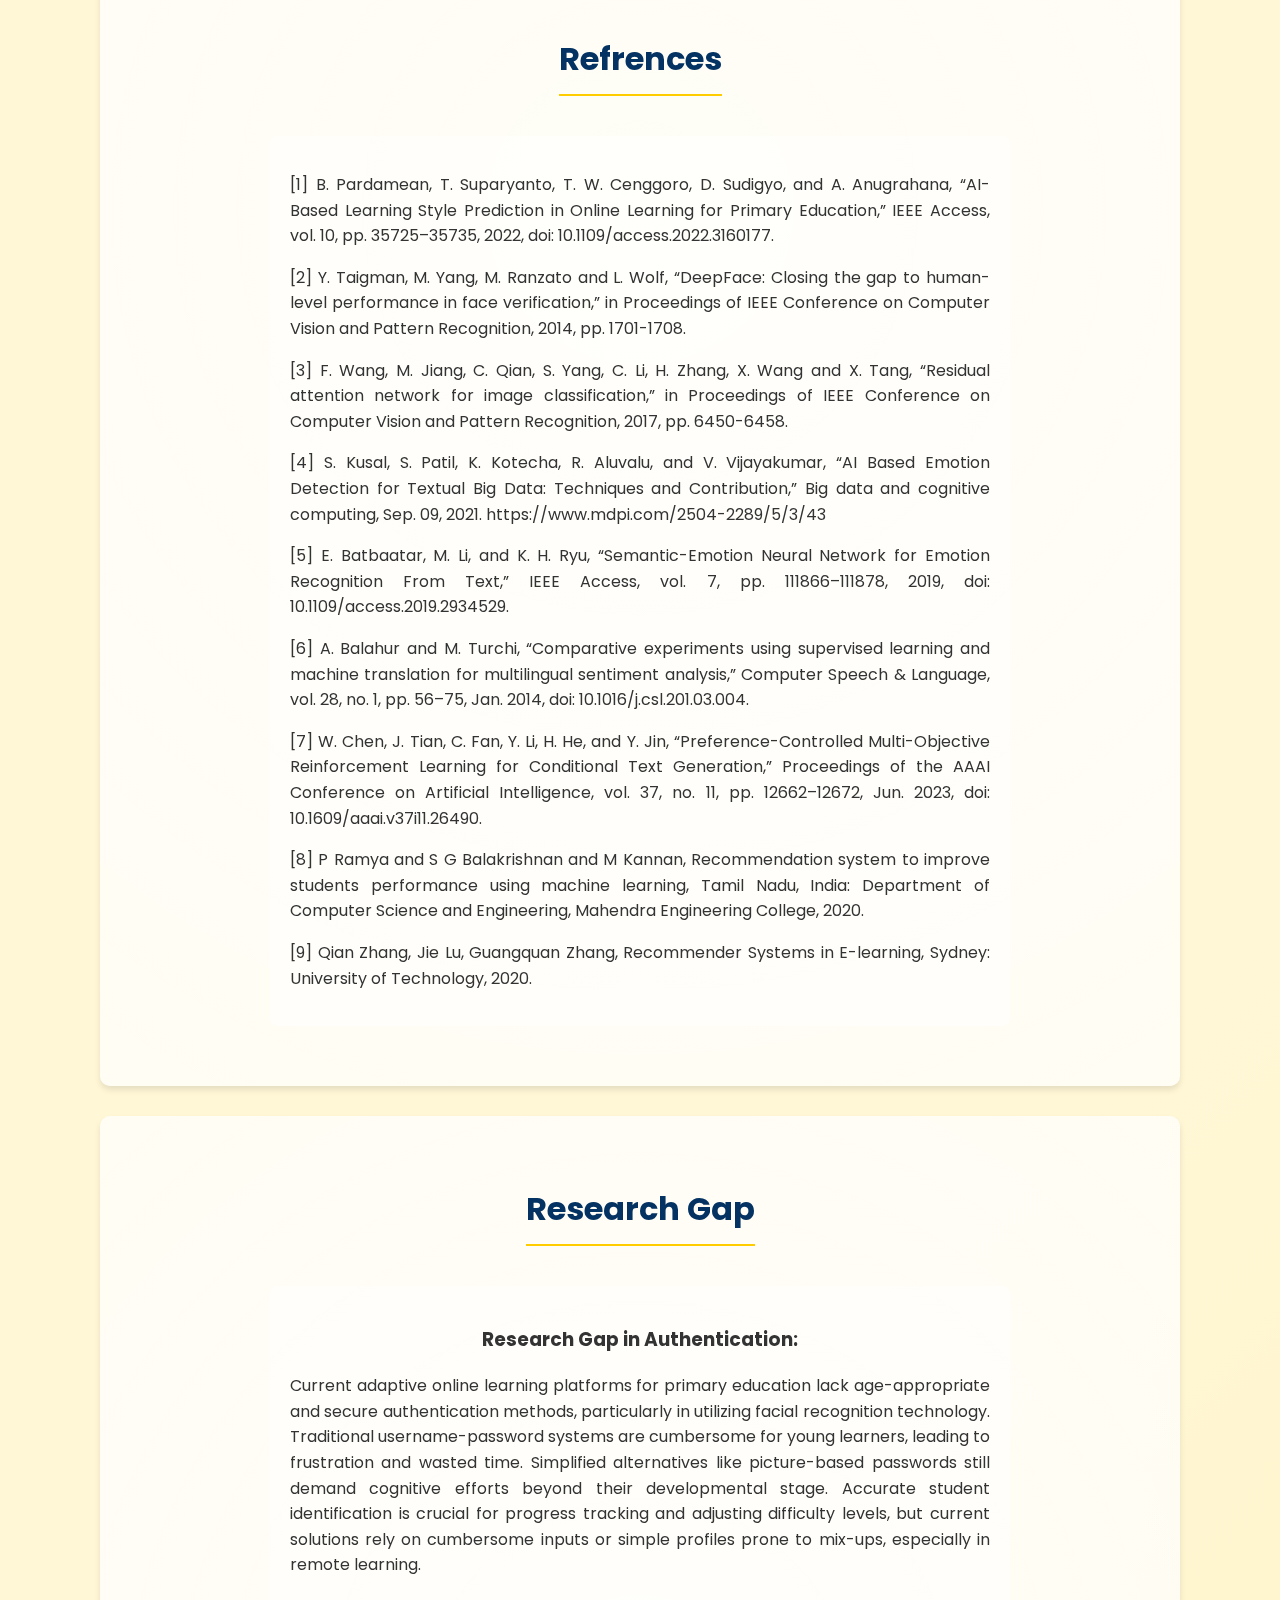
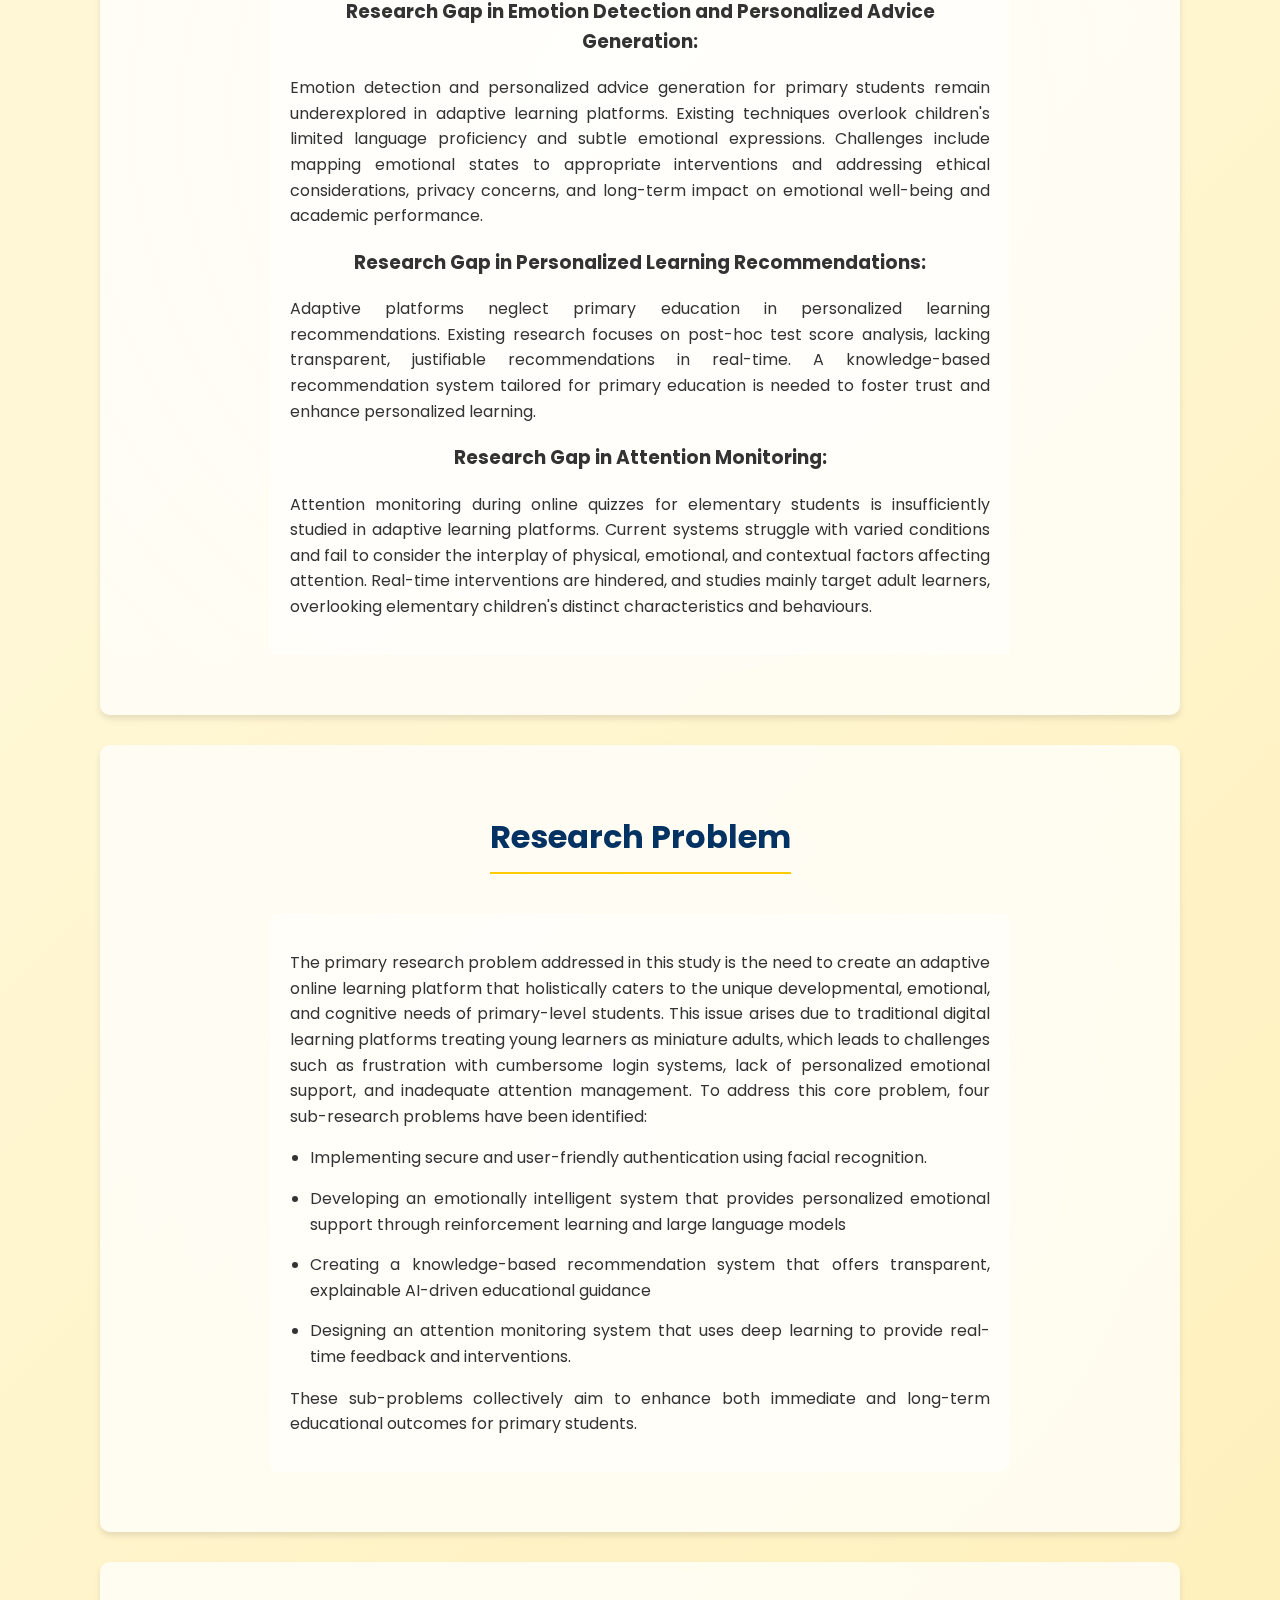
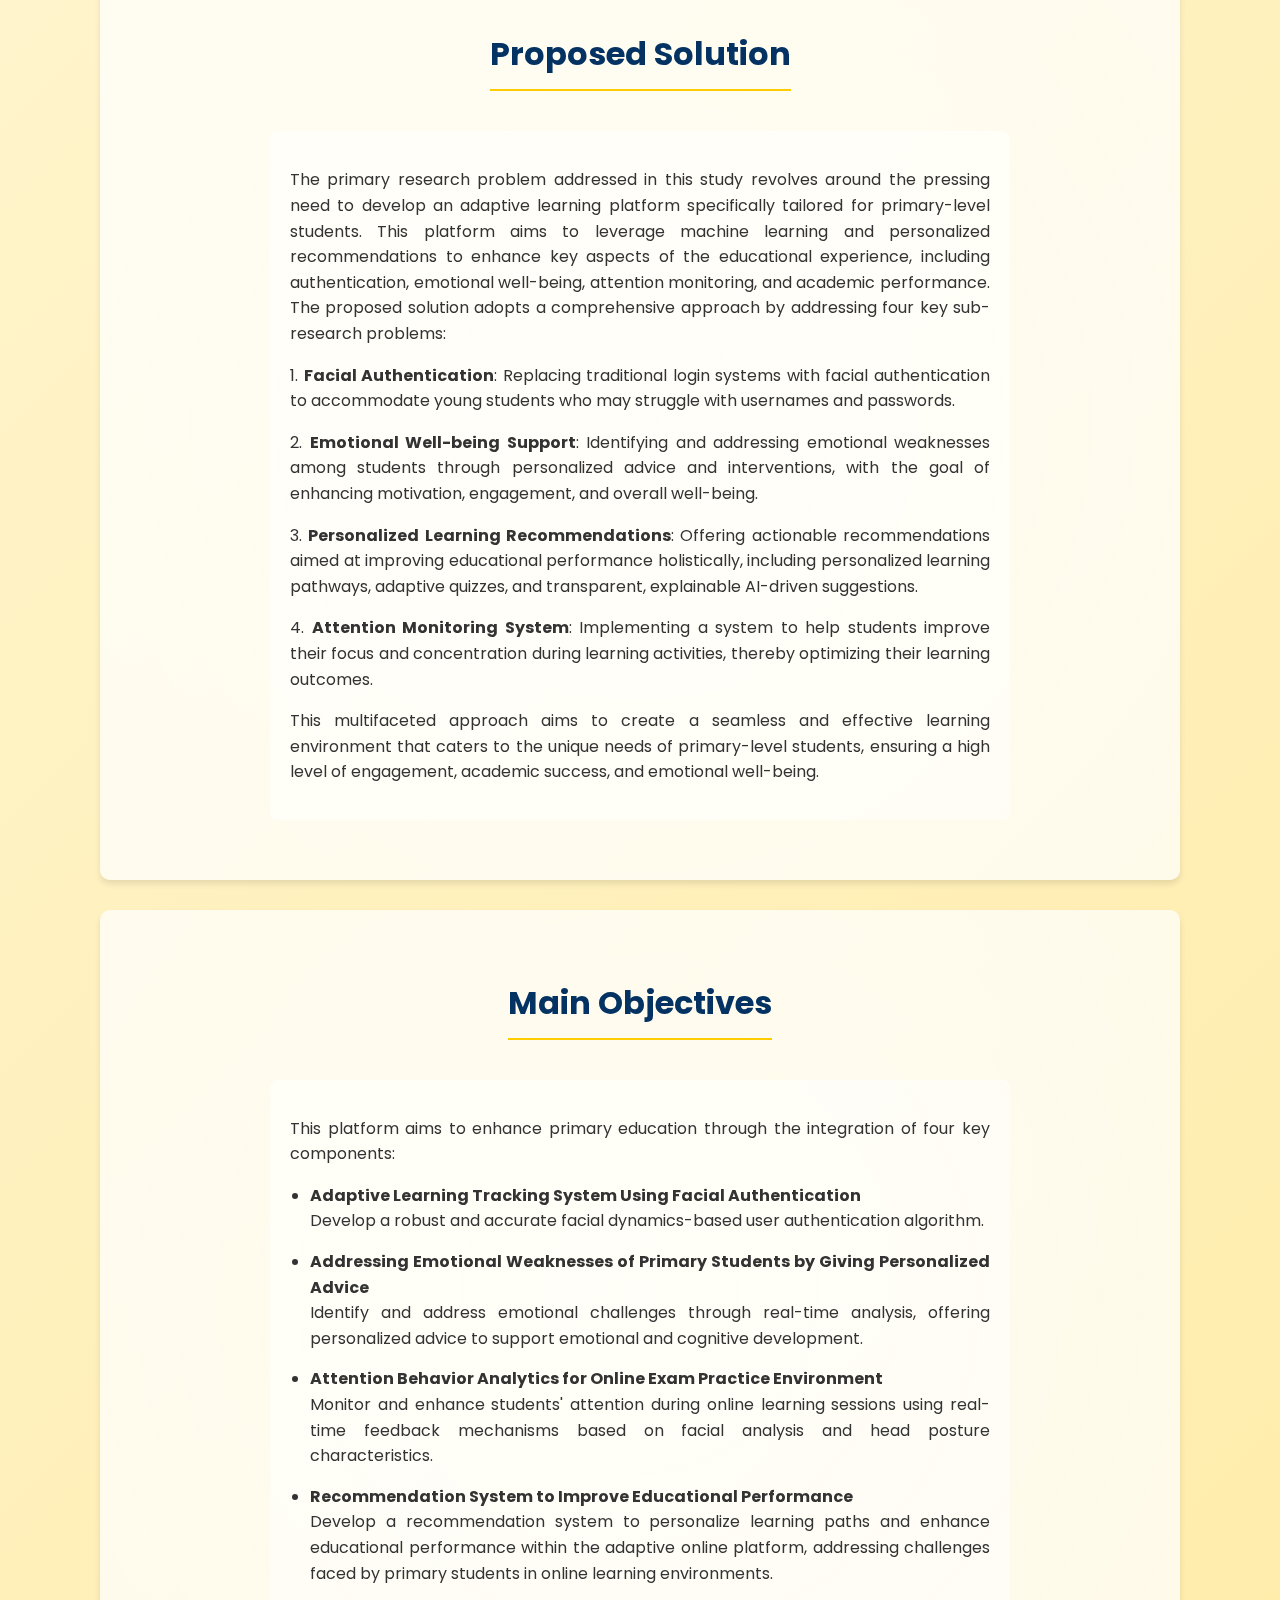
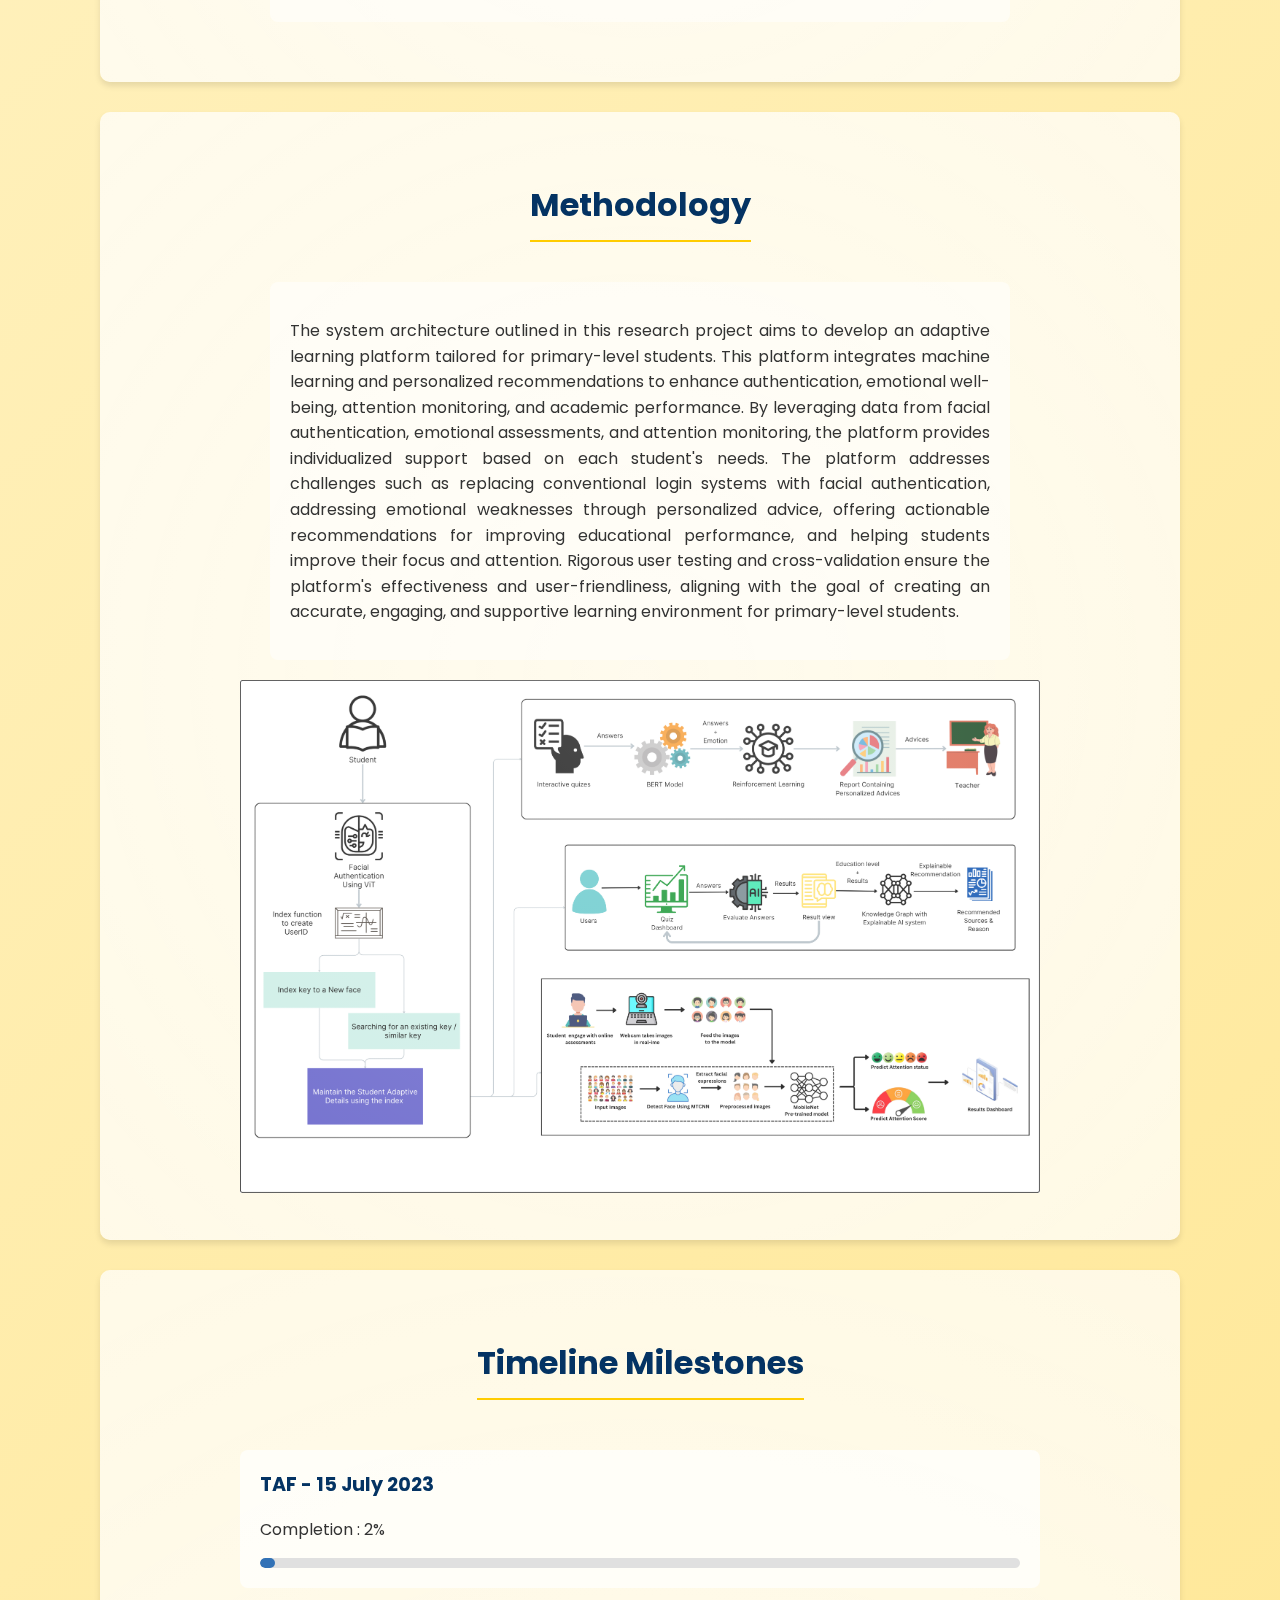
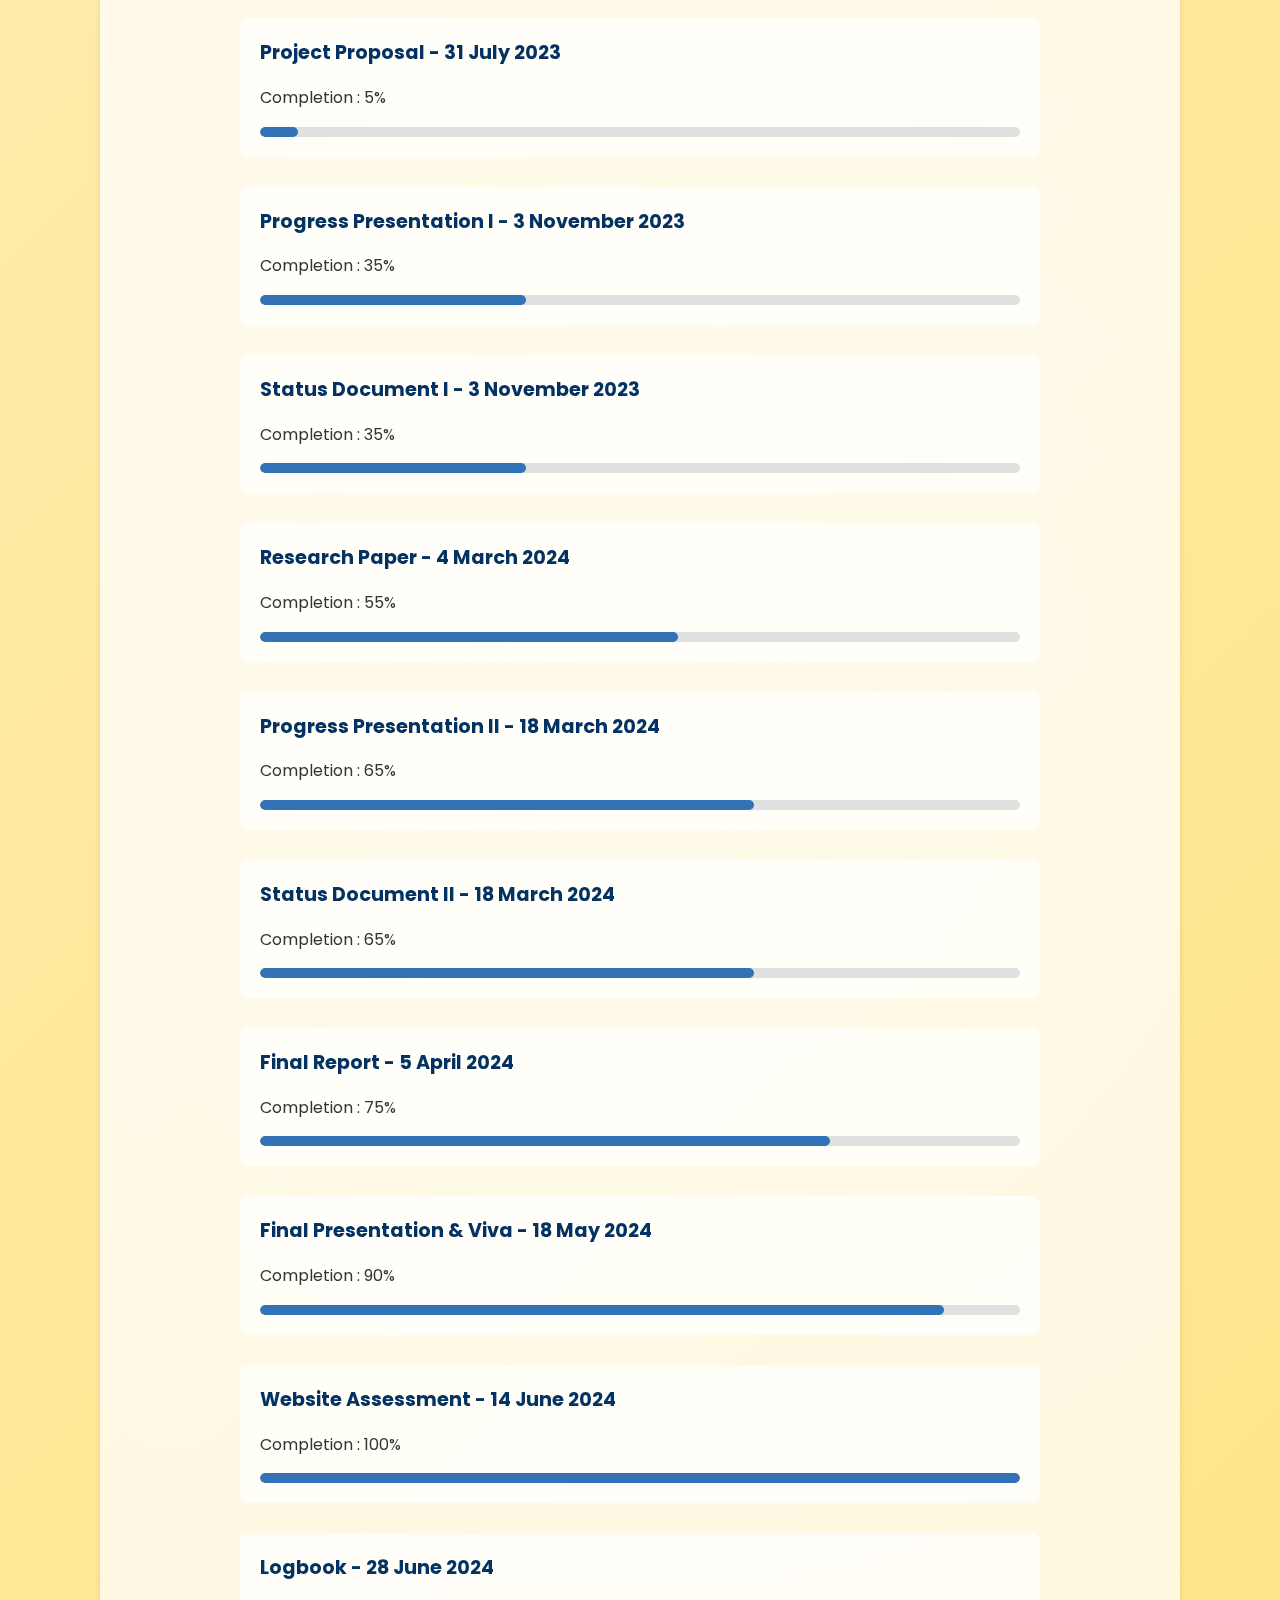
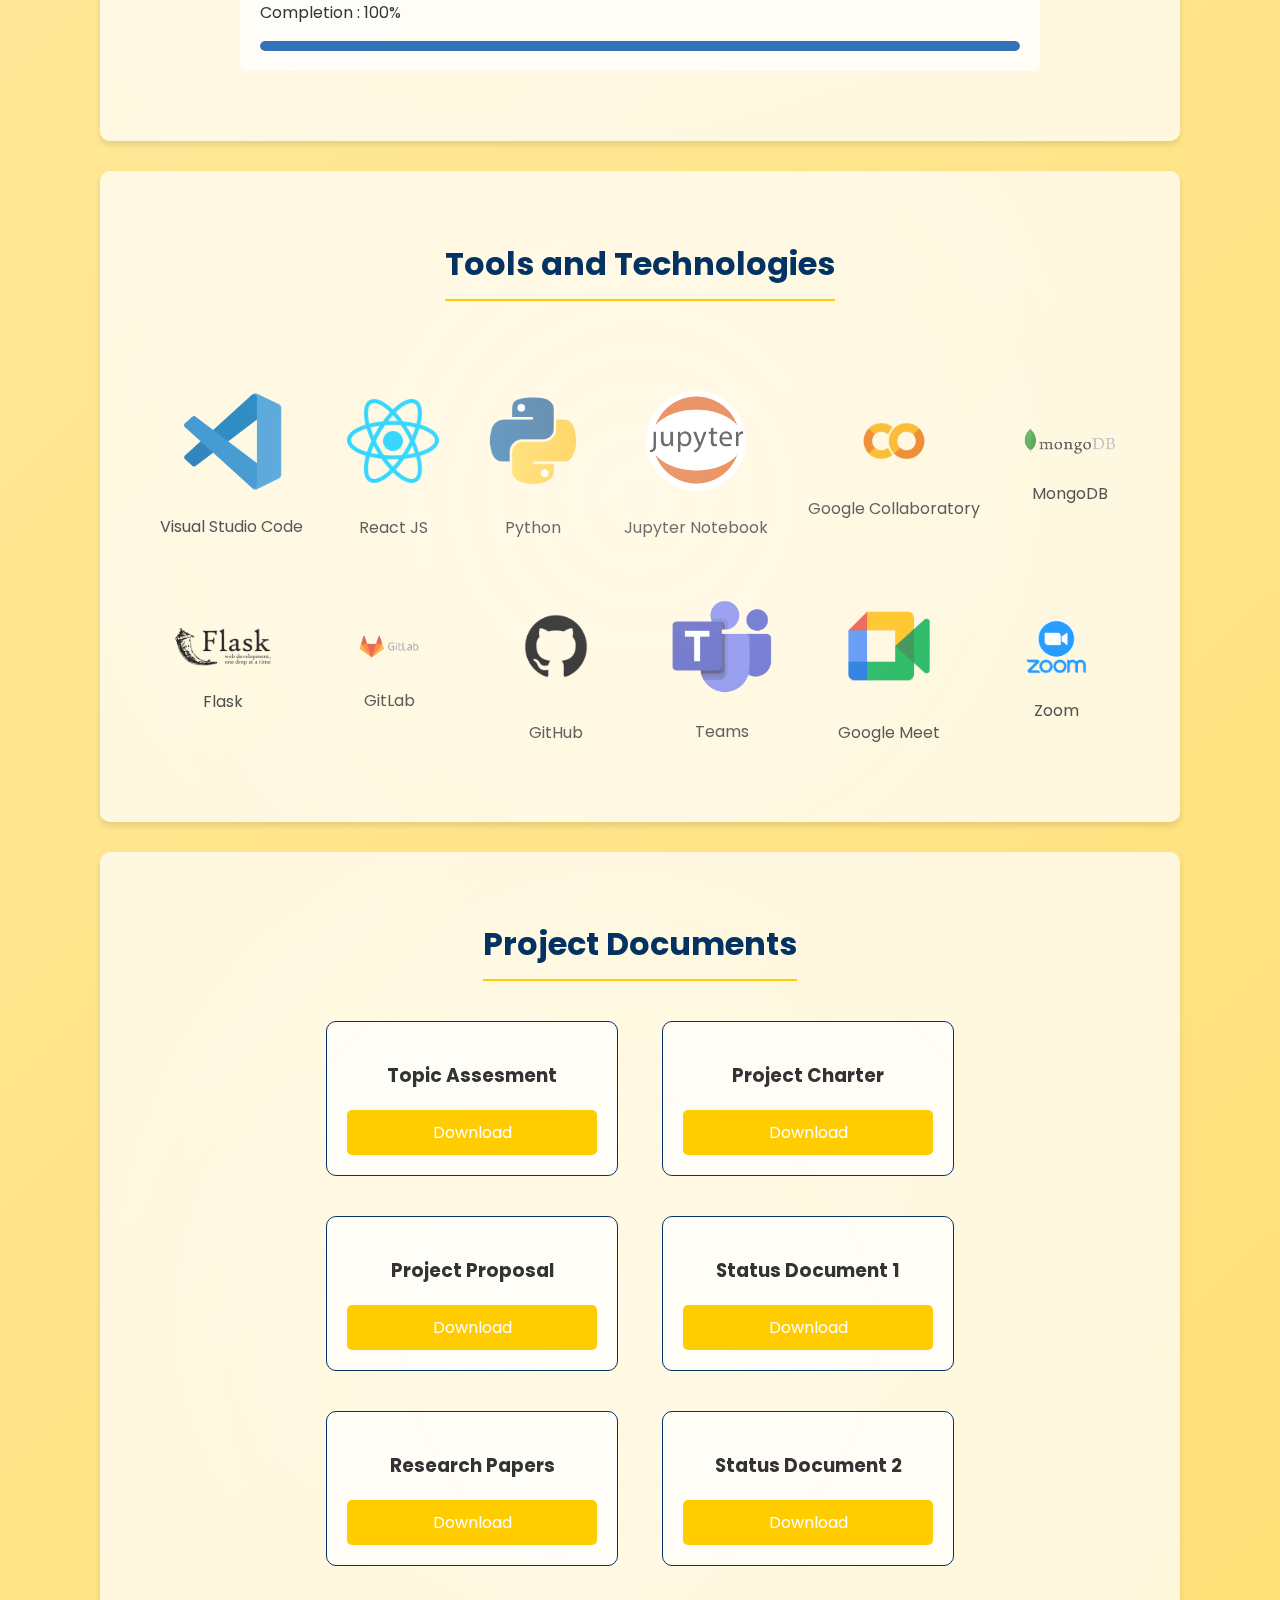
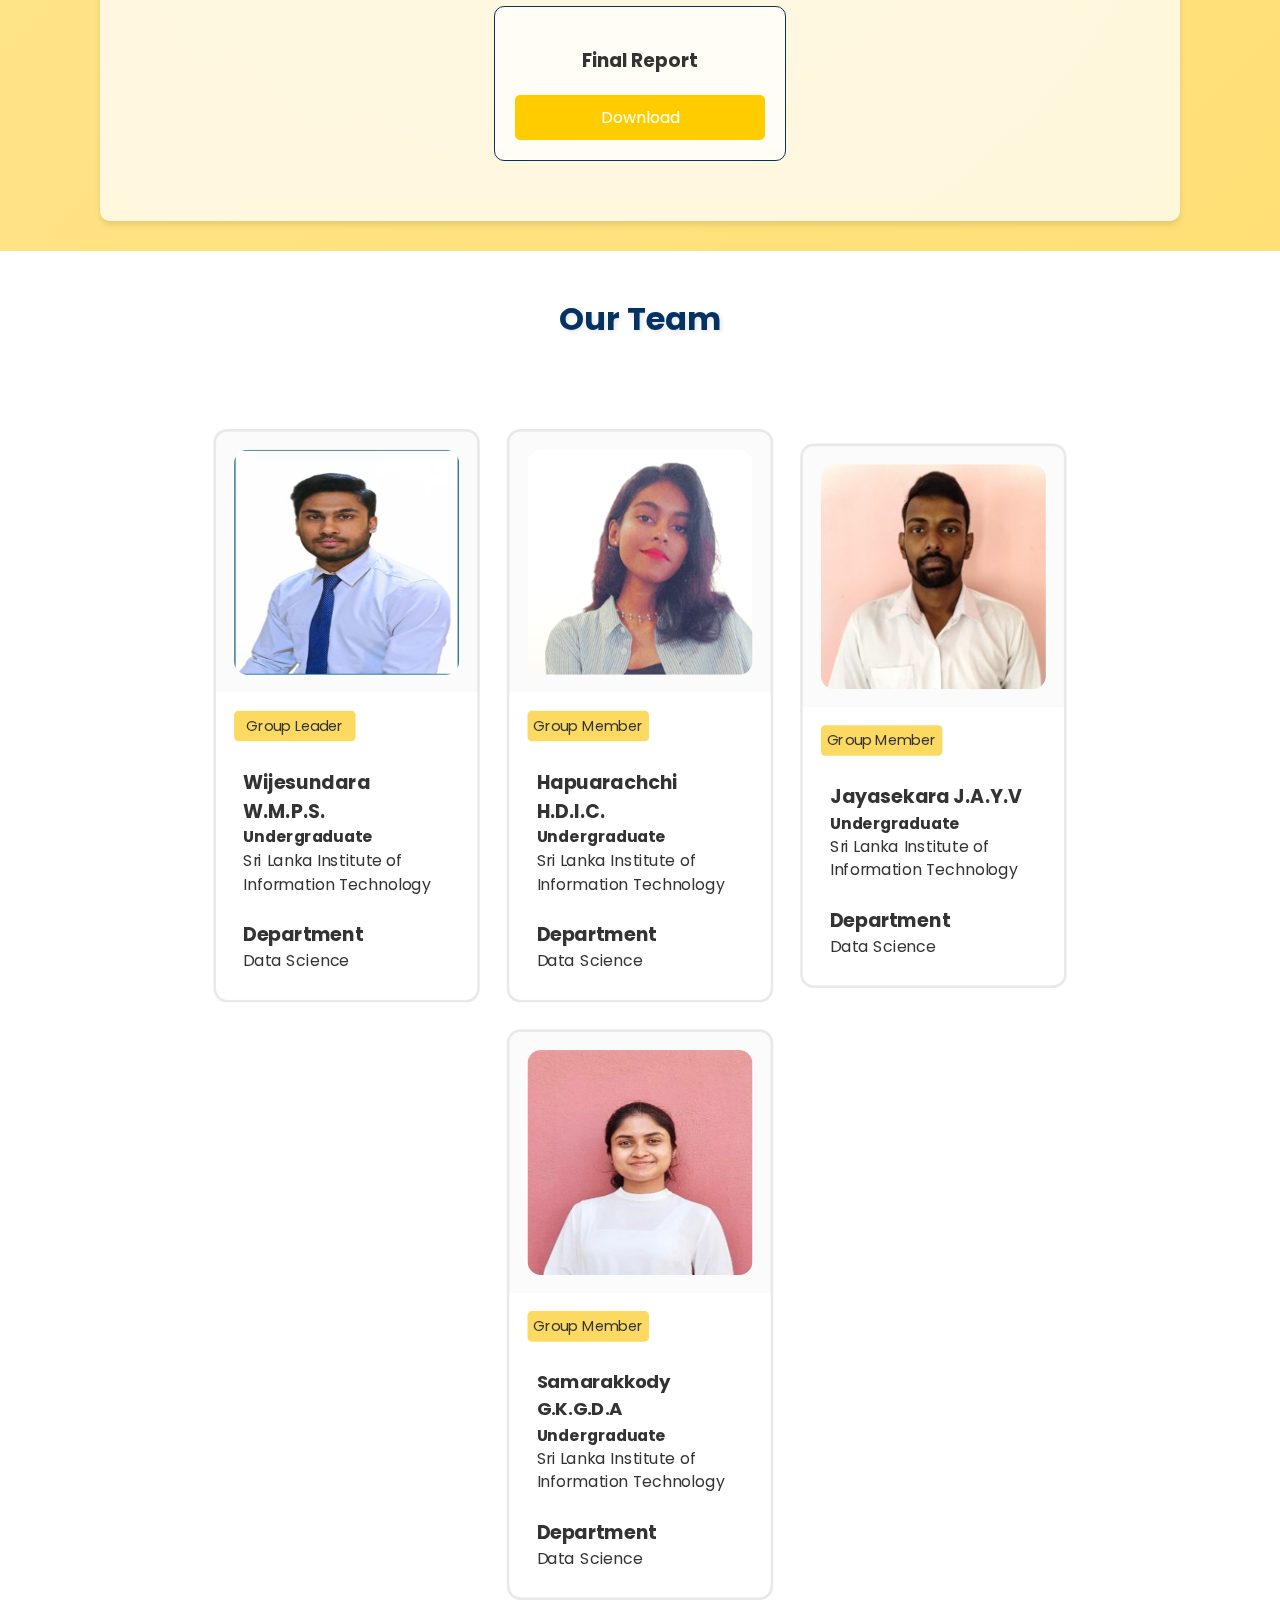
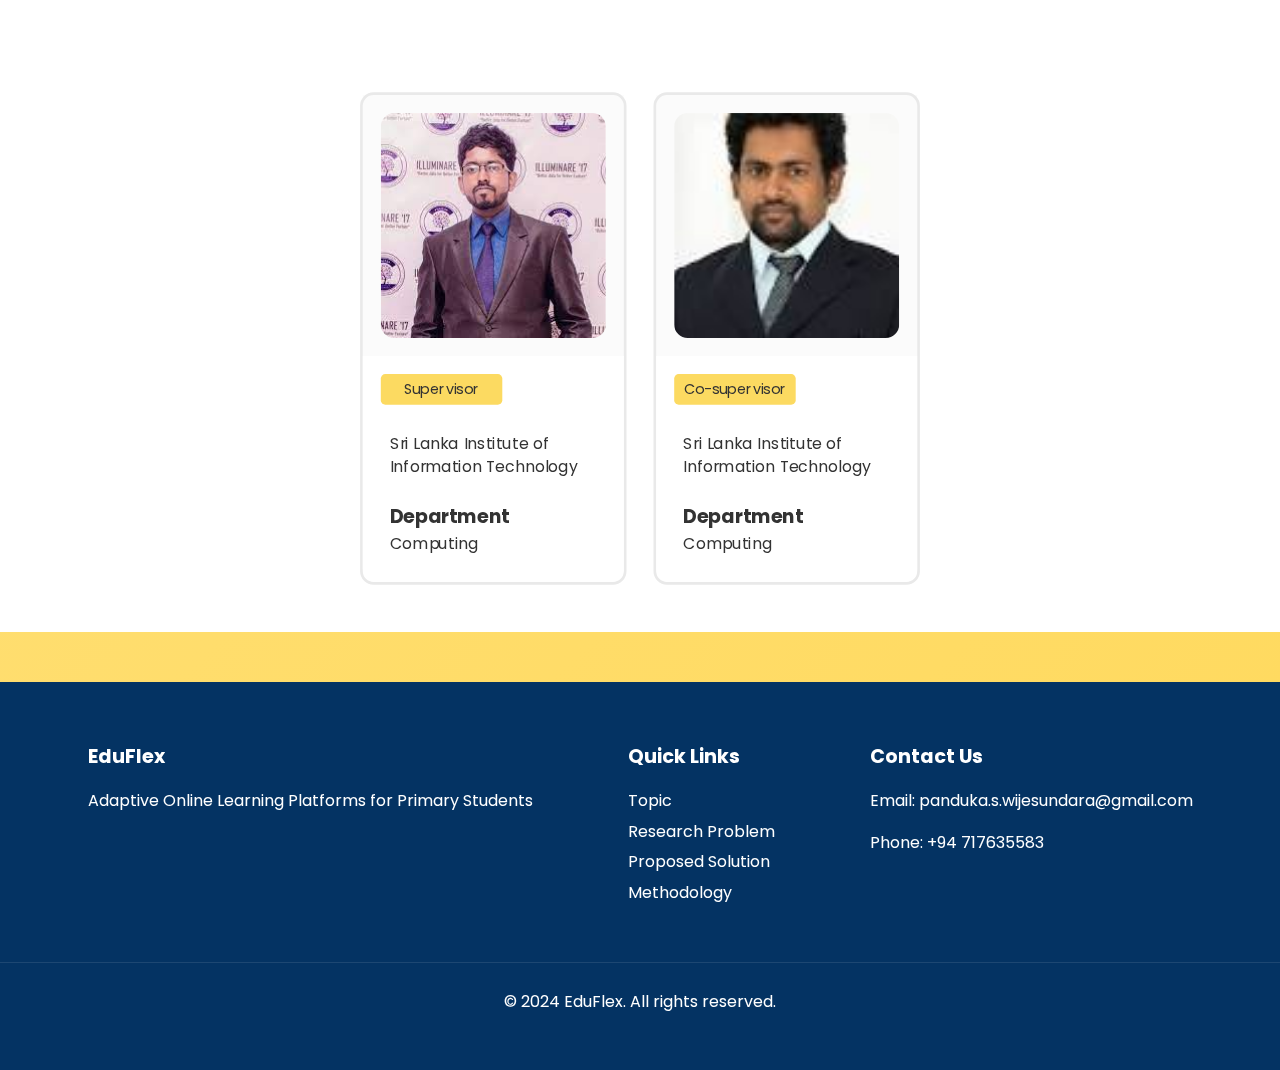
==== commit 58c5197a: "Update index.html" ====
--- a/index.html
+++ b/index.html
@@ -731,11 +731,11 @@
                 <p>Flask</p>
             </div>
             <div>
-                <img src="assert/img/Gitlab.png" alt="GitLab">
+                <img src="assert/img/GitLab.png" alt="GitLab">
                 <p>GitLab</p>
             </div>
             <div>
-                <img src="assert/img/Github.png" alt="GitHub">
+                <img src="assert/img/GitHub.png" alt="GitHub">
                 <p>GitHub</p>
             </div>
             <div>
@@ -760,7 +760,7 @@
         </div>
         <div class="document-card">
             <h3>Topic Assesment</h3>
-            <a href="project_plans.pdf" download>Download</a>
+            <a href="https://drive.google.com/drive/folders/1uQ6jJrBUFMzNFyIHngHDc4s5YMHeyO-O?usp=sharing" download>Download</a>
         </div>
         <div class="document-card">
             <h3>Project Charter</h3>
@@ -768,23 +768,23 @@
         </div>
         <div class="document-card">
             <h3>Project Proposal</h3>
-            <a href="user_guides.pdf" download>Download</a>
+            <a href="https://drive.google.com/drive/folders/1gUY06_OmMQMN8rb0yIZNv3bFi1ABd4v7?usp=sharing" download>Download</a>
         </div>
         <div class="document-card">
             <h3>Status Document 1</h3>
-            <a href="project_plans.pdf" download>Download</a>
+            <a href="./assert/documents/Status_Document_01_IT20645748.docx" download>Download</a>
         </div>
         <div class="document-card">
             <h3>Research Papers</h3>
-            <a href="research_papers.pdf" download>Download</a>
+            <a href="https://drive.google.com/drive/folders/1_kdosTRBu8u9SWLjqRHW4EwVt_7X8vM6?usp=sharing" download>Download</a>
         </div>
         <div class="document-card">
             <h3>Status Document 2</h3>
-            <a href="user_guides.pdf" download>Download</a>
+            <a href="./assert/documents/Status_Document_01_IT20645748.docx" download>Download</a>
         </div>
         <div class="document-card">
             <h3>Final Report</h3>
-            <a href="project_plans.pdf" download>Download</a>
+            <a href="https://drive.google.com/drive/folders/1UhntN2V3e15h3nXA_5pDSg27QSlORm2i?usp=sharing" download>Download</a>
         </div>
     </div>
 
